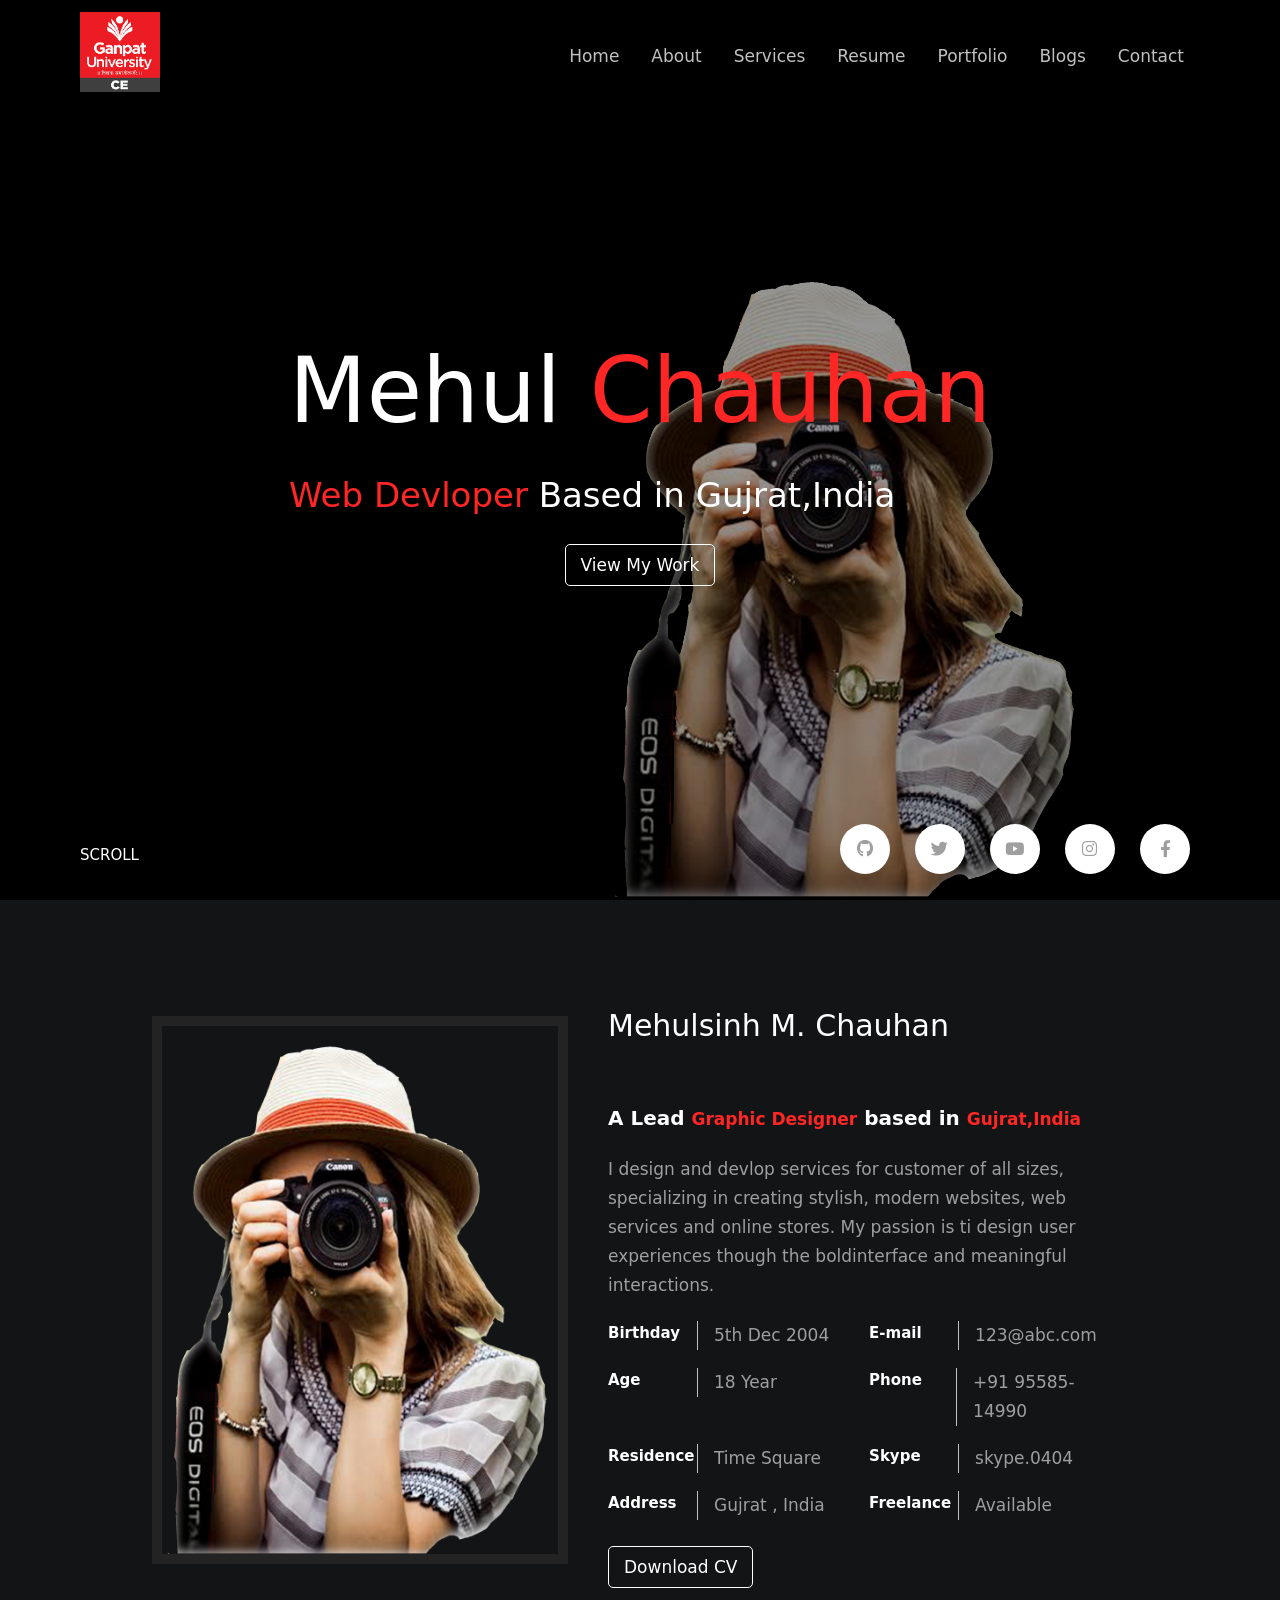
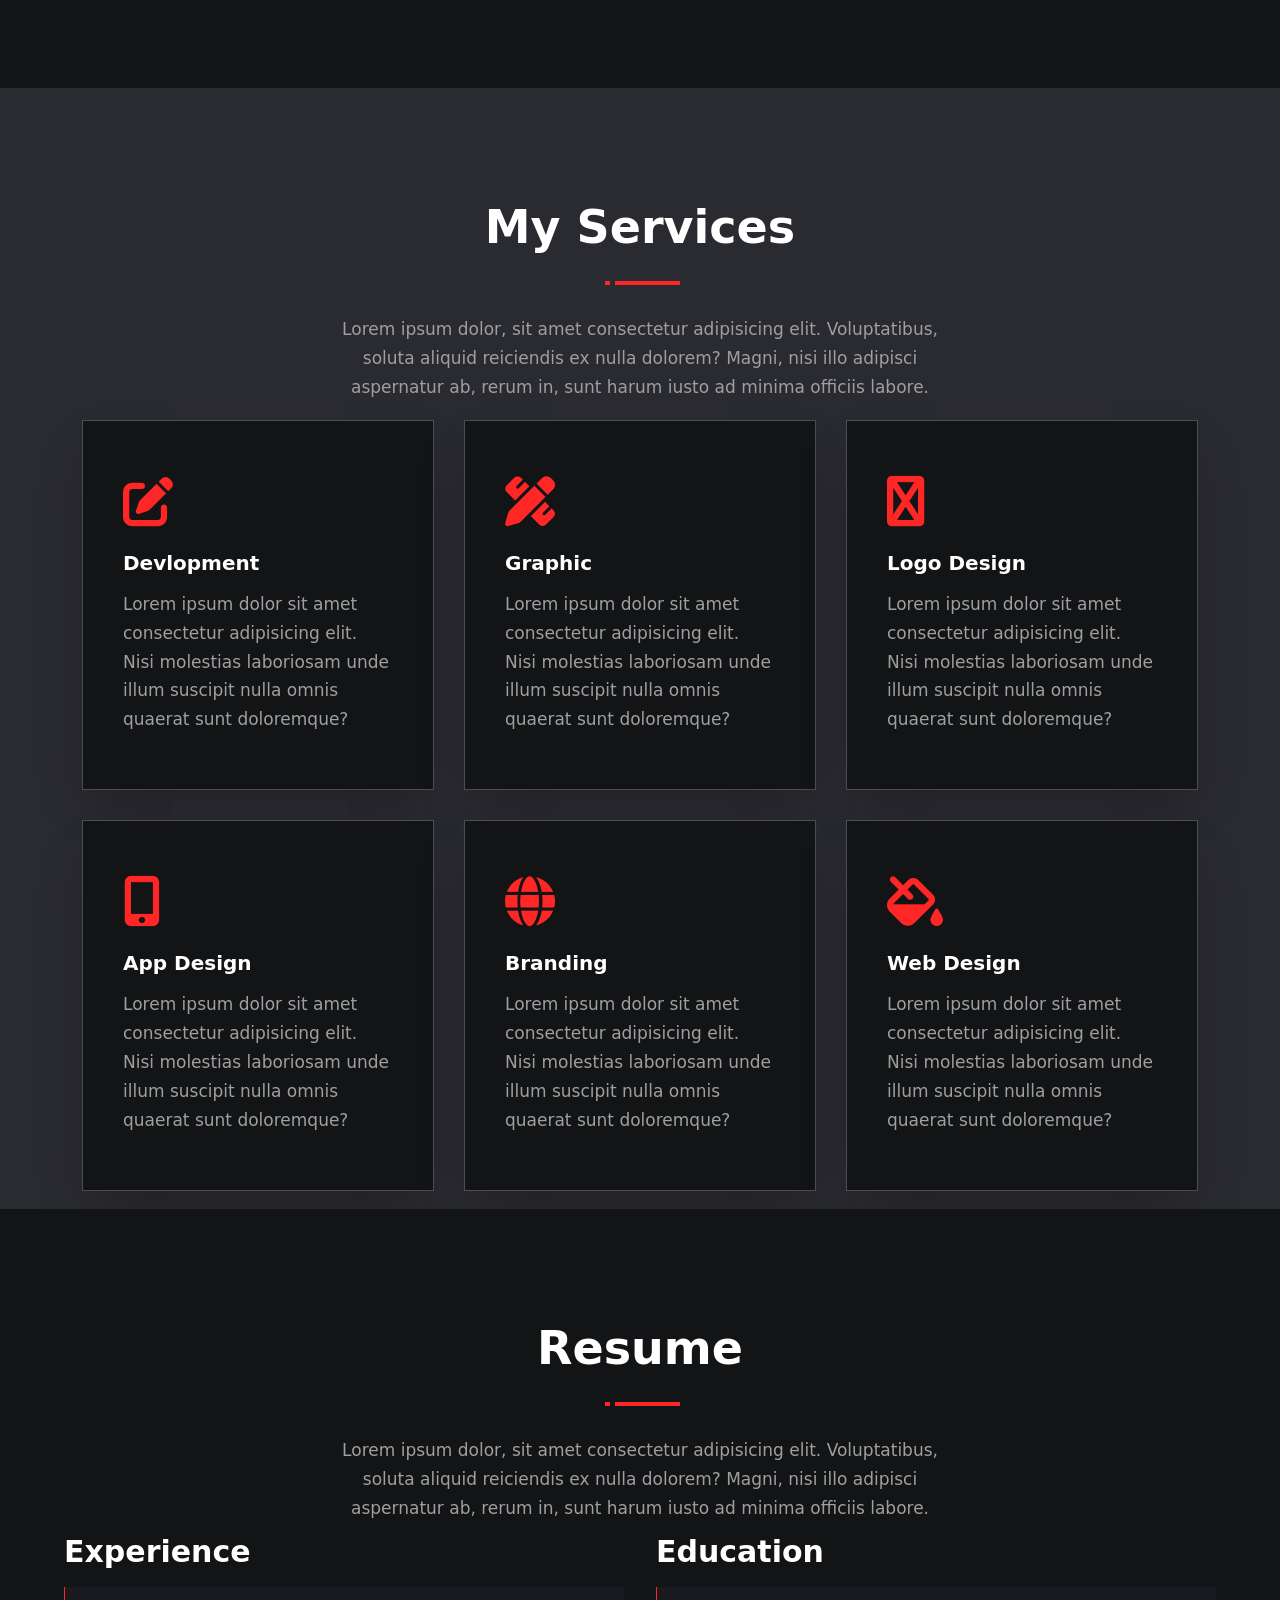
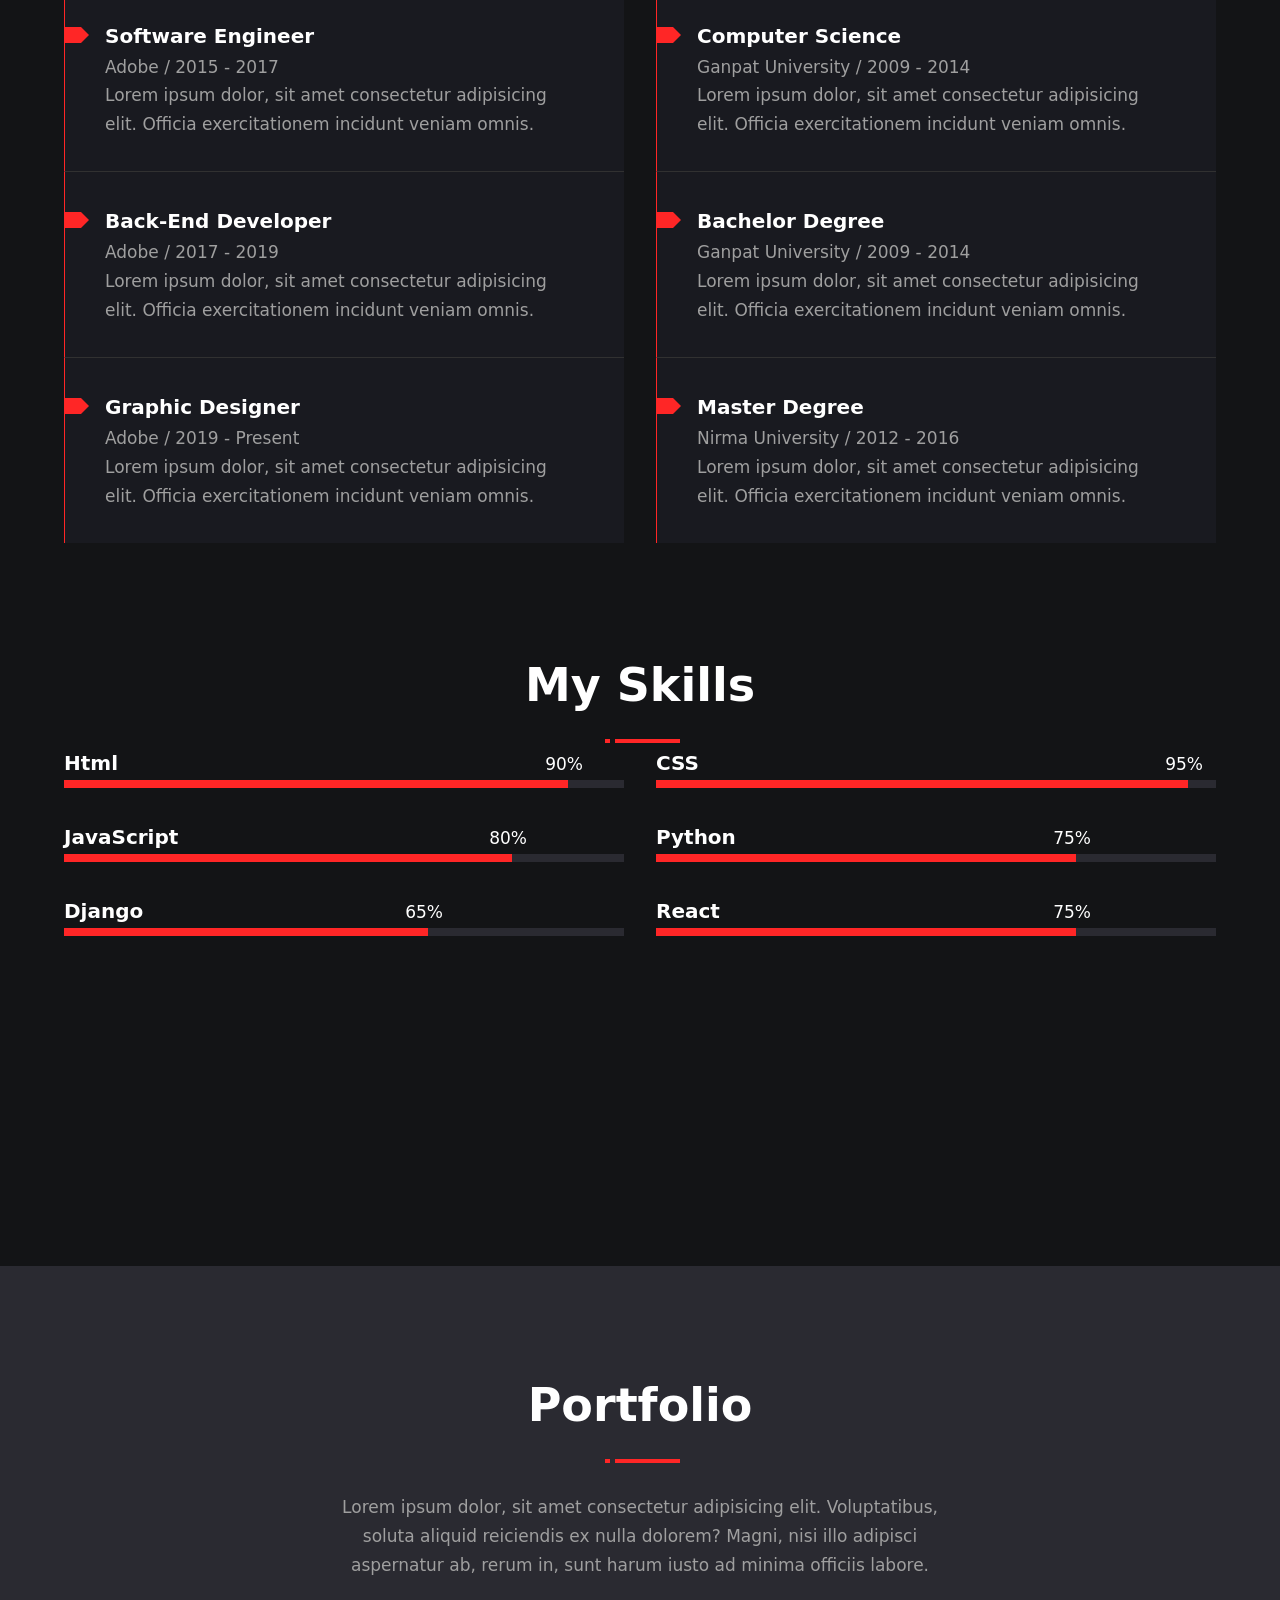
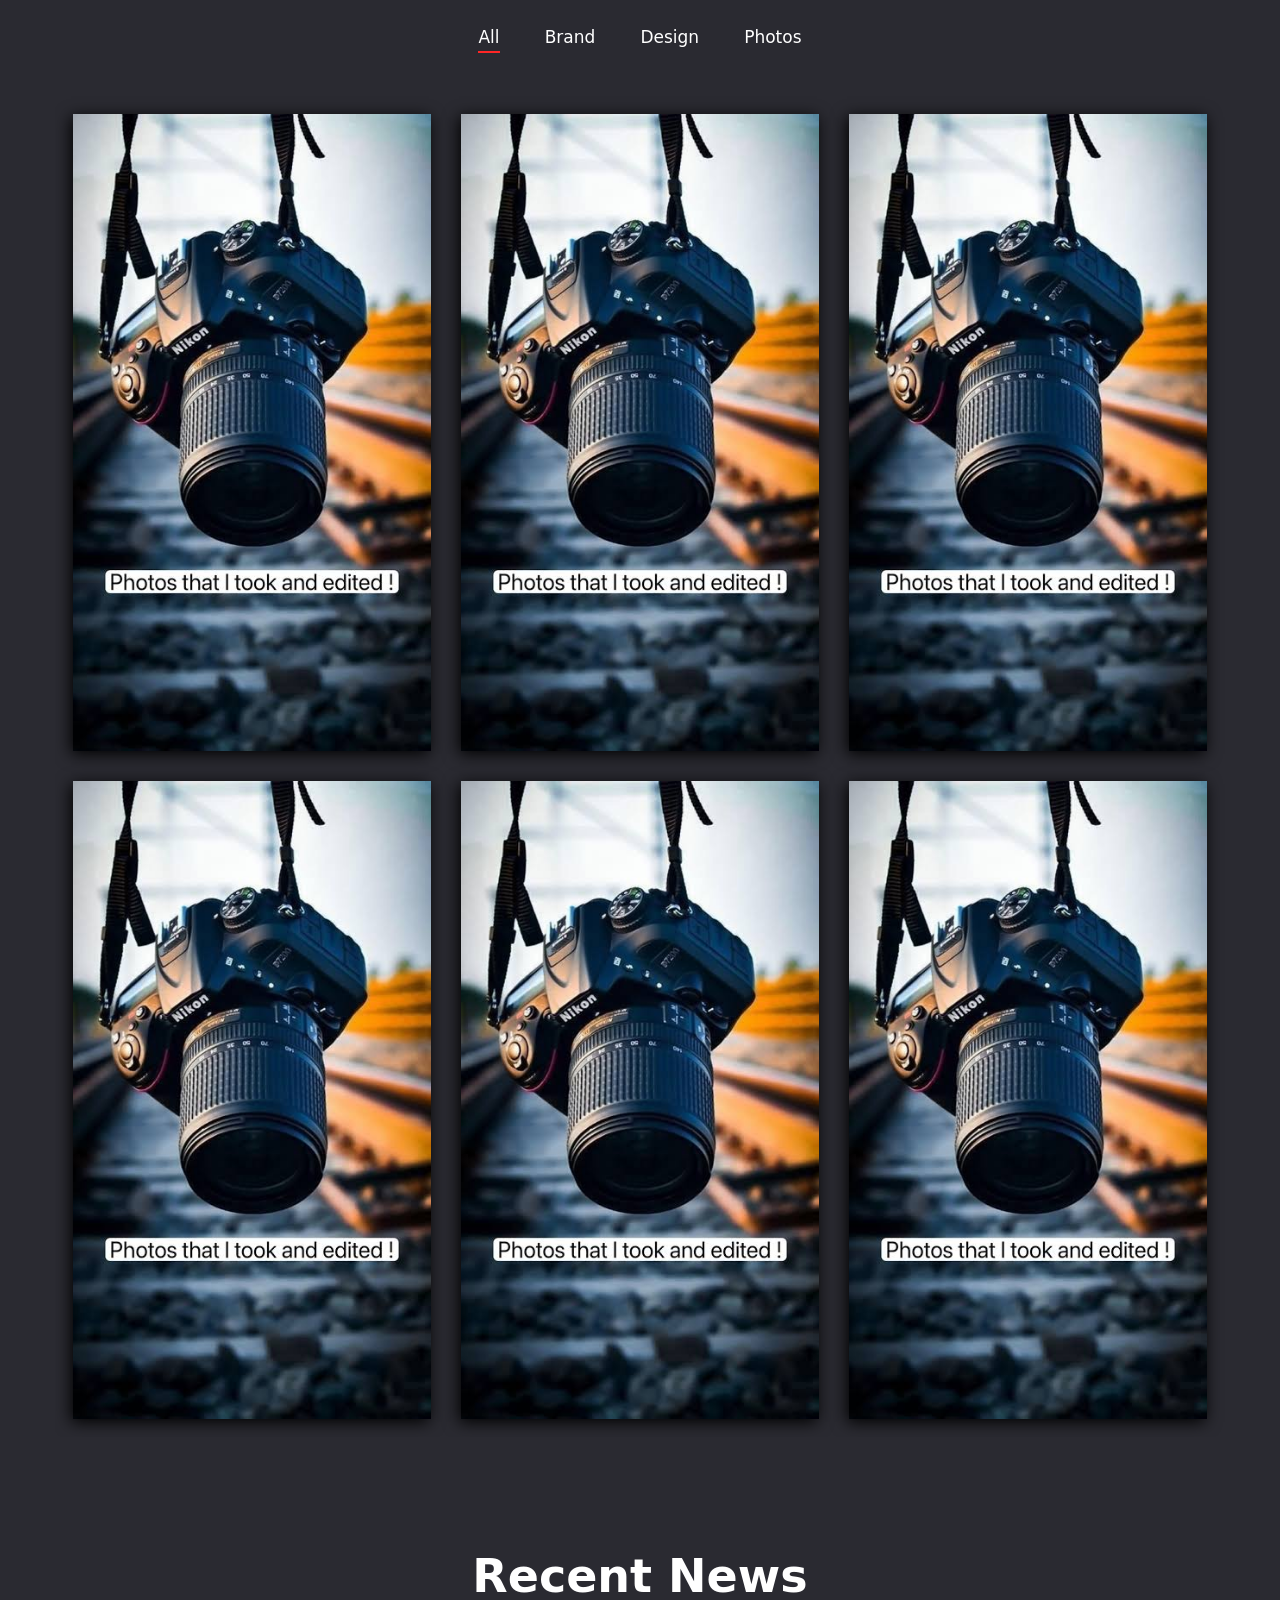
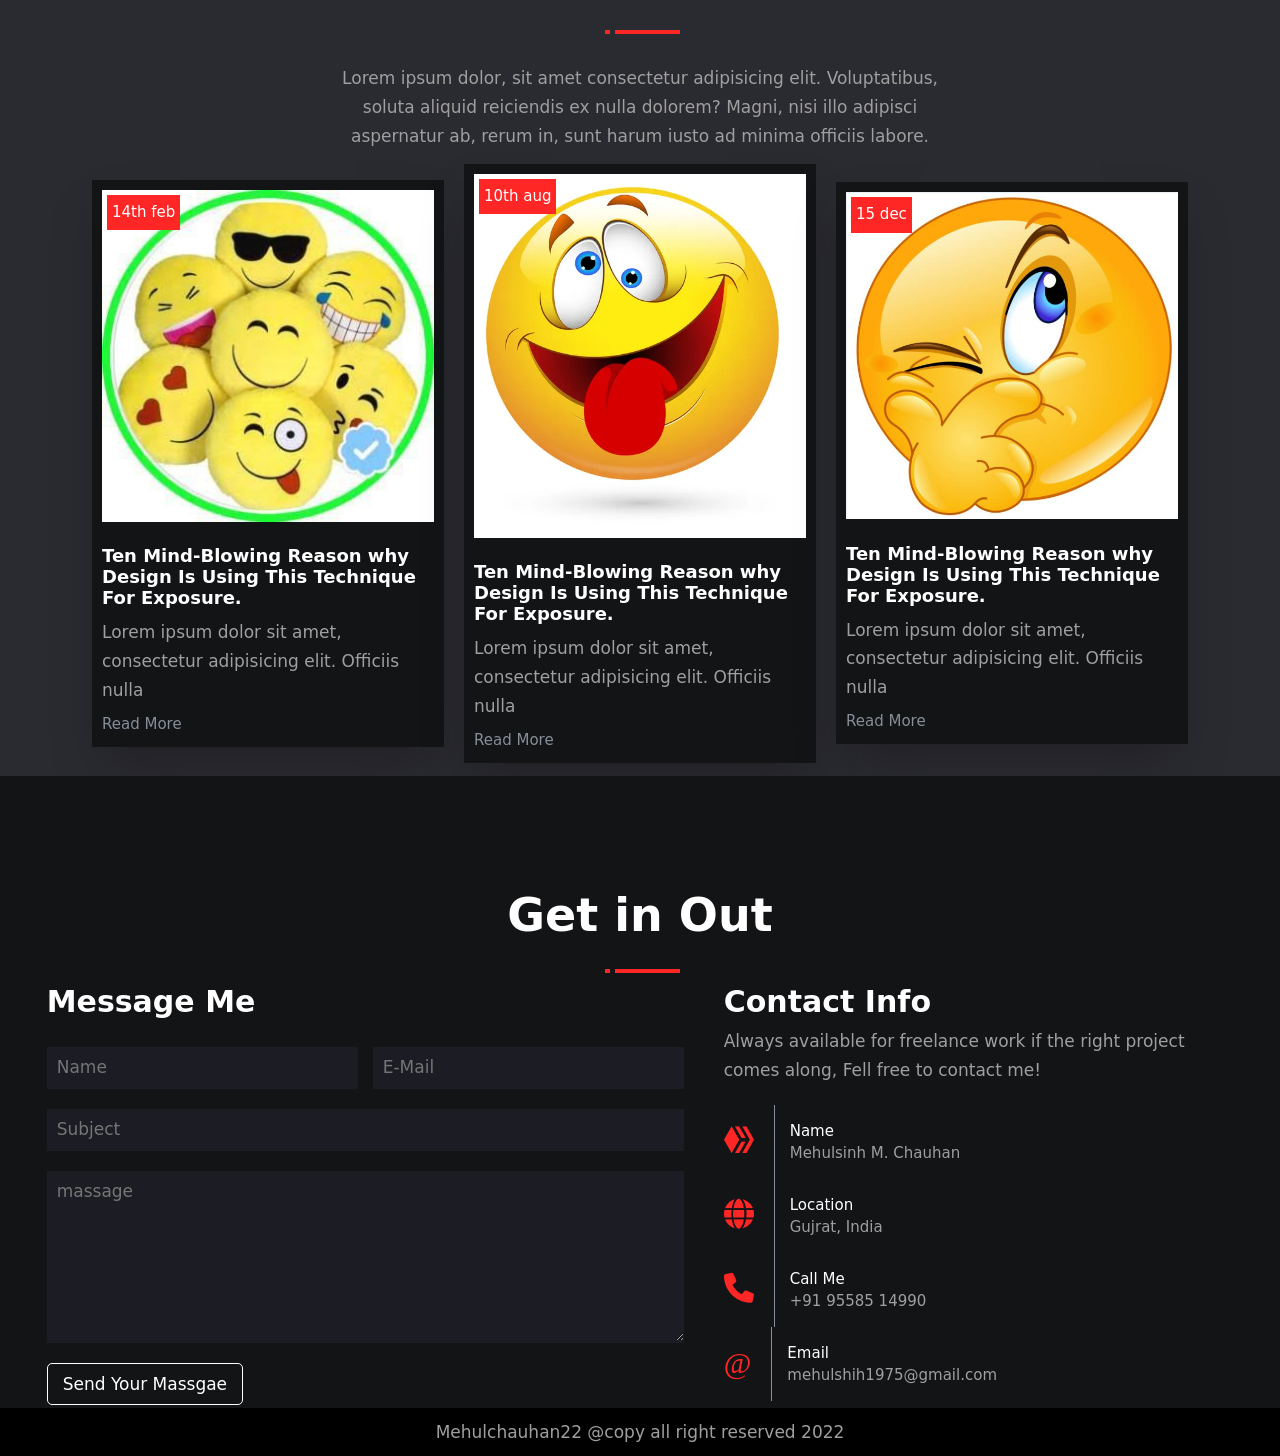
==== web.html @ 2dbc131f "Add files via upload" ====
<!DOCTYPE html>
<html lang="en">

<head>
    <meta charset="UTF-8">
    <meta http-equiv="X-UA-Compatible" content="IE=edge">
    <meta name="viewport" content="width=device-width, initial-scale=1.0">
    <link rel="stylesheet" href="web1.css">
    <link rel="stylesheet" href="css/all.min.css">
    <link rel="stylesheet" href="css/fontawesome.min.css">
</head>

<body>
    <!-- ------------ NAVBAR ---------- -->
    <header>
        <nav id="navbar">
            <div class="logo">
                <img src="images/logo.png" alt="">
            </div>
            <!-- hamberger-lines -->
            <input type="checkbox" class="checkbox">
            <div class="hamburger-lines">
                <span class="line line1"></span>
                <span class="line line2"></span>
                <span class="line line3"></span>
            </div>
            <ul class="nav-items">
                <li><a href="#home">Home</a></li>
                <li><a href="#about">About</a></li>
                <li><a href="#services">Services</a></li>
                <li><a href="#resume">Resume</a></li>
                <li><a href="#portfolio">Portfolio</a></li>
                <li><a href="#blogs">Blogs</a></li>
                <li><a href="#contact">Contact</a></li>
            </ul>
        </nav>
    </header>

    <!-- ------------ HOME SECTION ---------- -->
    <section id="home">
        <div class="text-holder">
            <h1>Mehul <span>Chauhan</span></h1>
            <h3><span>Web Devloper </span>Based in Gujrat,India</h3>
            <div class="button">
                <button class="btn">
                    <a href="#skills">View My Work</a>
                </button>
            </div>
        </div>
        <div class="hero-img">
            <img src="images/Pb.png" alt="">
        </div>  
        <div class="social-icons">
            <ul class="wrapper">
                <li class="icon github" onclick="window.location.href = 'https://github.com/Mehulchauhan22';">
                    <span class="tooltip">GitHub</span>
                    <span><i class="fab fa-github" ></i></span>
                </li>
            </ul>
            <ul class="wrapper">
                <li class="icon twitter" onclick="window.location.href = 'https://twitter.com';">
                    <span class="tooltip">Twitter</span>
                    <span><i class="fab fa-twitter"></i></span>
                </li>
            </ul>
            <ul class="wrapper">
                <li class="icon youtube" onclick="window.location.href = 'https://youtube.com'">
                    <span class="tooltip">Youtube</span>
                    <span><i class="fab fa-youtube"></i></span>
                </li>
            </ul>
            <ul class="wrapper">
                <li class="icon instagram" onclick="window.location.href = 'https://instagram.com';">
                    <span class="tooltip">Instagram</span>
                    <span><i class="fab fa-instagram"></i></span>
                </li>
            </ul>
            <ul class="wrapper">
                <li class="icon facebook" onclick="window.location.href = 'https://facebookcom';">
                    <span class="tooltip">Facebook</span>
                    <span><i class="fab fa-facebook-f"></i></span>
                </li>
            </ul>
        </div>
        <!-- <div class="social-icons">
            <li>
                <a href="#"><i class="fab fa-facebook-f"></i></a>
                <a href="#"><i class="fab fa-instagram"></i></a>
                <a href="#"><i class="fab fa-twitter"></i></a>
                <a href="#"><i class="fab fa-linkedin-in"></i></a>
                <a href="#"><i class="fab fa-youtube"></i></a>
            </li>
        </div> -->
        <div class="scroll-txt">
            <a href="#about">Scroll</a>
        </div>
    </section>

    <!-- ------------ ABOUT SECTION ---------- -->
    <section id="about">
        <div class="container">
            <div class="about-img">
                <img src="images/Pb.png" alt="">
            </div>
            <div class="text-wrapper">
                <h4>Mehulsinh M. Chauhan</h4>
                <h5>A Lead <span> Graphic Designer</span> based in <span>Gujrat,India</span></h5>
                <p>I design and devlop services for customer of all sizes, specializing in creating stylish, modern
                    websites, web services and online stores. My passion is ti design user experiences though the
                    boldinterface and meaningful interactions.
                </p>
                <div class="about-list">

                    <!-- ---List Item Start--- -->
                    <div class="list-item">
                        <label for="">Birthday</label>
                        <p>5th Dec 2004</p>
                    </div>
                    <!-- ---List Item End--- -->

                    <!-- ---List Item Start--- -->
                    <div class="list-item">
                        <label for="">E-mail</label>
                        <p>123@abc.com</p>
                    </div>
                    <!-- ---List Item End--- -->

                    <!-- ---List Item Start--- -->
                    <div class="list-item">
                        <label for="">Age</label>
                        <p>18 Year</p>
                    </div>
                    <!-- ---List Item End--- -->

                    <!-- ---List Item Start--- -->
                    <div class="list-item">
                        <label for="">Phone</label>
                        <p>+91 95585-14990</p>
                    </div>
                    <!-- ---List Item End--- -->

                    <!-- ---List Item Start--- -->
                    <div class="list-item">
                        <label for="">Residence</label>
                        <p>Time Square</p>
                    </div>
                    <!-- ---List Item End--- -->

                    <!-- ---List Item Start--- -->
                    <div class="list-item">
                        <label for="">Skype</label>
                        <p>skype.0404</p>
                    </div>
                    <!-- ---List Item End--- -->

                    <!-- ---List Item Start--- -->
                    <div class="list-item">
                        <label for="">Address</label>
                        <p>Gujrat , India </p>
                    </div>
                    <!-- ---List Item End--- -->

                    <!-- ---List Item Start--- -->
                    <div class="list-item">
                        <label for="">Freelance</label>
                        <p>Available</p>
                    </div>
                    <!-- ---List Item End--- -->

                </div>
                <button class="btn"><a href="#">Download CV</a></button>
            </div>
        </div>
    </section>

    <!-- ------------ SERVICES SECTION ---------- -->
    <section id="services">
        <div class="heading-wrapper">
            <div class="heading">
                <h2> My Services</h2>
            </div>
            <div class="animated-bar"></div>
            <div class="sub-heading">
                <p>
                    Lorem ipsum dolor, sit amet consectetur adipisicing elit. Voluptatibus, soluta aliquid reiciendis ex
                    nulla dolorem? Magni, nisi illo adipisci aspernatur ab, rerum in, sunt harum iusto ad minima
                    officiis labore.
                </p>
            </div>
        </div>

        <div class="container">

            <!-- --- Services Card Start--- -->
            <div class="service-card">
                <div class="card-content">
                    <i class="fas fa-pen-to-square"></i>
                    <h5>Devlopment</h5>
                    <p>Lorem ipsum dolor sit amet consectetur adipisicing elit. Nisi molestias laboriosam unde illum
                        suscipit nulla omnis quaerat sunt doloremque?</p>
                </div>
            </div>
            <!-- --- Services Card End--- -->

            <!-- --- Services Card Start--- -->
            <div class="service-card">
                <div class="card-content">
                    <i class="fas fa-pen-ruler"></i>
                    <h5>Graphic</h5>
                    <p>Lorem ipsum dolor sit amet consectetur adipisicing elit. Nisi molestias laboriosam unde illum
                        suscipit nulla omnis quaerat sunt doloremque?</p>
                </div>
            </div>
            <!-- --- Services Card End--- -->

            <!-- --- Services Card Start--- -->
            <div class="service-card">
                <div class="card-content">
                    <i class="fa fa-pied-piper"></i>
                    <h5>Logo Design</h5>
                    <p>Lorem ipsum dolor sit amet consectetur adipisicing elit. Nisi molestias laboriosam unde illum
                        suscipit nulla omnis quaerat sunt doloremque?</p>
                </div>
            </div>
            <!-- --- Services Card End--- -->

            <!-- --- Services Card Start--- -->
            <div class="service-card">
                <div class="card-content">
                    <i class="fas fa-mobile-screen-button"></i>
                    <h5>App Design</h5>
                    <p>Lorem ipsum dolor sit amet consectetur adipisicing elit. Nisi molestias laboriosam unde illum
                        suscipit nulla omnis quaerat sunt doloremque?</p>
                </div>
            </div>
            <!-- --- Services Card End--- -->

            <!-- --- Services Card Start--- -->
            <div class="service-card">
                <div class="card-content">
                    <i class="fas fa-globe"></i>
                    <h5>Branding</h5>
                    <p>Lorem ipsum dolor sit amet consectetur adipisicing elit. Nisi molestias laboriosam unde illum
                        suscipit nulla omnis quaerat sunt doloremque?</p>
                </div>
            </div>
            <!-- --- Services Card End--- -->

            <!-- --- Services Card Start--- -->
            <div class="service-card">
                <div class="card-content">
                    <i class="fas fa-fill-drip"></i>
                    <h5>Web Design</h5>
                    <p>Lorem ipsum dolor sit amet consectetur adipisicing elit. Nisi molestias laboriosam unde illum
                        suscipit nulla omnis quaerat sunt doloremque?</p>
                </div>
            </div>
            <!-- --- Services Card End--- -->

        </div>
    </section>

    <!-- ------------ RESUME SECTION ---------- -->
    <section id="resume">
        <div class="heading-wrapper">
            <div class="heading">
                <h2>Resume</h2>
            </div>
            <div class="animated-bar"></div>
            <div class="sub-heading">
                <p>
                    Lorem ipsum dolor, sit amet consectetur adipisicing elit. Voluptatibus, soluta aliquid reiciendis ex
                    nulla dolorem? Magni, nisi illo adipisci aspernatur ab, rerum in, sunt harum iusto ad minima
                    officiis labore.
                </p>
            </div>
        </div>

        <div class="container">

            <!-- ------------ EXPERINCE PART  ---------- -->
            <div class="experience">
                <div class="title">
                    <h4>Experience</h4>
                </div>

                <!-- ---Resume Item Start--- -->
                <div class="resume-item">
                    <div class="item-arrow"></div>
                    <h5>Software Engineer</h5>
                    <span>Adobe / 2015 - 2017</span>
                    <p>Lorem ipsum dolor, sit amet consectetur adipisicing elit. Officia exercitationem incidunt veniam
                        omnis.</p>
                </div>
                <!-- ---Resume Item End--- -->

                <!-- ---Resume Item Start--- -->
                <div class="resume-item">
                    <div class="item-arrow"></div>
                    <h5>Back-End Developer</h5>
                    <span>Adobe / 2017 - 2019</span>
                    <p>Lorem ipsum dolor, sit amet consectetur adipisicing elit. Officia exercitationem incidunt veniam
                        omnis.</p>
                </div>
                <!-- ---Resume Item End--- -->

                <!-- ---Resume Item Start--- -->
                <div class="resume-item">
                    <div class="item-arrow"></div>
                    <h5>Graphic Designer</h5>
                    <span>Adobe / 2019 - Present</span>
                    <p>Lorem ipsum dolor, sit amet consectetur adipisicing elit. Officia exercitationem incidunt veniam
                        omnis.</p>
                </div>
                <!-- ---Resume Item End--- -->
            </div>


            <!-- ------------ EDUCATION PART  ---------- -->
            <div class="education">
                <div class="title">
                    <h4>Education</h4>
                </div>

                <!-- ---Resume Item Start--- -->
                <div class="resume-item">
                    <div class="item-arrow"></div>
                    <h5>Computer Science</h5>
                    <span>Ganpat University / 2009 - 2014</span>
                    <p>Lorem ipsum dolor, sit amet consectetur adipisicing elit. Officia exercitationem incidunt veniam
                        omnis.</p>
                </div>
                <!-- ---Resume Item End--- -->

                <!-- ---Resume Item Start--- -->
                <div class="resume-item">
                    <div class="item-arrow"></div>
                    <h5>Bachelor Degree</h5>
                    <span>Ganpat University / 2009 - 2014</span>
                    <p>Lorem ipsum dolor, sit amet consectetur adipisicing elit. Officia exercitationem incidunt veniam
                        omnis.</p>
                </div>
                <!-- ---Resume Item End--- -->

                <!-- ---Resume Item Start--- -->
                <div class="resume-item">
                    <div class="item-arrow"></div>
                    <h5>Master Degree</h5>
                    <span>Nirma University / 2012 - 2016</span>
                    <p>Lorem ipsum dolor, sit amet consectetur adipisicing elit. Officia exercitationem incidunt veniam
                        omnis.</p>
                </div>
                <!-- ---Resume Item End--- -->
            </div>
        </div>

        <!-- --- SKILL SECTION--- -->
        <section id="skills">
            <div class="heading-wrapper">
                <div class="heading">
                    <h2>My Skills</h2>
                </div>
                <div class="animated-bar"></div>
            </div>

            <div class="container">

                <!-- ---PROGRESS ITEM START1--- -->
                <div class="progress-item">
                    <div class="text">
                        <h5>Html</h5>
                    </div>
                    <div class="progress-bar">
                        <div class="progress-line html"></div>
                    </div>
                </div>
                <!-- ---PROGRESS ITEM END1--- -->

                <!-- ---PROGRESS ITEM START2--- -->
                <div class="progress-item">
                    <div class="text">
                        <h5>CSS</h5>
                    </div>
                    <div class="progress-bar">
                        <div class="progress-line css"></div>
                    </div>
                </div>
                <!-- ---PROGRESS ITEM END2--- -->

                <!-- ---PROGRESS ITEM START3--- -->
                <div class="progress-item">
                    <div class="text">
                        <h5>JavaScript</h5>
                    </div>
                    <div class="progress-bar">
                        <div class="progress-line js"></div>
                    </div>
                </div>
                <!-- ---PROGRESS ITEM END3--- -->

                <!-- ---PROGRESS ITEM START4--- -->
                <div class="progress-item">
                    <div class="text">
                        <h5>Python</h5>
                    </div>
                    <div class="progress-bar">
                        <div class="progress-line python"></div>
                    </div>
                </div>
                <!-- ---PROGRESS ITEM END4--- -->

                <!-- ---PROGRESS ITEM START5--- -->
                <div class="progress-item">
                    <div class="text">
                        <h5>Django</h5>
                    </div>
                    <div class="progress-bar">
                        <div class="progress-line django"></div>
                    </div>
                </div>
                <!-- ---PROGRESS ITEM END5--- -->

                <!-- ---PROGRESS ITEM START6--- -->
                <div class="progress-item">
                    <div class="text">
                        <h5>React</h5>
                    </div>
                    <div class="progress-bar">
                        <div class="progress-line react"></div>
                    </div>
                </div>
                <!-- ---PROGRESS ITEM END6--- -->
            </div>
        </section>

    </section>
    <!-- ------------ PORTFOLIO SECTION ---------- -->
    <section id="portfolio">
        <div class="heading-wrapper">
            <div class="heading">
                <h2>Portfolio</h2>
            </div>
            <div class="animated-bar"></div>
            <div class="sub-heading">
                <p>
                    Lorem ipsum dolor, sit amet consectetur adipisicing elit. Voluptatibus, soluta aliquid reiciendis ex
                    nulla dolorem? Magni, nisi illo adipisci aspernatur ab, rerum in, sunt harum iusto ad minima
                    officiis labore.
                </p>
            </div>
        </div>

        <!-- ------------ GALLERY ---------- -->
        <div class="gallery-wrapper">
            <div class="gallery-nav">
                <div class="gallery-filter">
                    <span class="filter-item active" data-filter="all">All</span>
                    <span class="filter-item" data-filter="brand">Brand</span>
                    <span class="filter-item" data-filter="design">Design</span>
                    <span class="filter-item" data-filter="photos">Photos</span>
                </div>
            </div>
            <div class="container">

                <!-- --- GALLERY ITEM START --- -->
                <div class="gallery-item brand">
                    <div class="gallery-item-inner">
                        <img src="images/img.jpeg" alt="brand">
                        <div class="overlay">
                            <h5>Brand #1</h5>
                            <p>More Info</p>
                        </div>
                    </div>
                </div>
                <!-- --- GALLERY ITEM END --- -->

                <!-- --- GALLERY ITEM START --- -->
                <div class="gallery-item design">
                    <div class="gallery-item-inner">
                        <img src="images/img.jpeg" alt="design">
                        <div class="overlay">
                            <h5>Design #1</h5>
                            <p>More Info</p>
                        </div>
                    </div>
                </div>
                <!-- --- GALLERY ITEM END --- -->

                <!-- --- GALLERY ITEM START --- -->
                <div class="gallery-item photos">
                    <div class="gallery-item-inner">
                        <img src="images/img.jpeg" alt="photos">
                        <div class="overlay">
                            <h5>Photos #1</h5>
                            <p>More Info</p>
                        </div>
                    </div>
                </div>
                <!-- --- GALLERY ITEM END --- -->

                <!-- --- GALLERY ITEM START --- -->
                <div class="gallery-item brand">
                    <div class="gallery-item-inner">
                        <img src="images/img.jpeg" alt="brand">
                        <div class="overlay">
                            <h5>Brand #2</h5>
                            <p>More Info</p>
                        </div>
                    </div>
                </div>
                <!-- --- GALLERY ITEM END --- -->

                <!-- --- GALLERY ITEM START --- -->
                <div class="gallery-item design">
                    <div class="gallery-item-inner">
                        <img src="images/img.jpeg" alt="design">
                        <div class="overlay">
                            <h5>Design #2</h5>
                            <p>More Info</p>
                        </div>
                    </div>
                </div>
                <!-- --- GALLERY ITEM END --- -->

                <!-- --- GALLERY ITEM START --- -->
                <div class="gallery-item photos">
                    <div class="gallery-item-inner">
                        <img src="images/img.jpeg" alt="photos">
                        <div class="overlay">
                            <h5>Photos #2</h5>
                            <p>More Info</p>
                        </div>
                    </div>
                </div>
                <!-- --- GALLERY ITEM END --- -->
            </div>

        </div>
        </div>
    </section>

    
    <!-- ------------ BLOGS SECTION ---------- -->
    <section id="blogs">
        <div class="heading-wrapper">
            <div class="heading">
                <h2>Recent News</h2>
            </div>
            <div class="animated-bar"></div>
            <div class="sub-heading">
                <p>
                    Lorem ipsum dolor, sit amet consectetur adipisicing elit. Voluptatibus, soluta aliquid reiciendis ex
                    nulla dolorem? Magni, nisi illo adipisci aspernatur ab, rerum in, sunt harum iusto ad minima
                    officiis labore.
                </p>
            </div>
        </div>
        <div class="container">

            <!-- -------- BLOG START ---------- -->
            <div class="blog blog-1">
                <div class="img-box">
                    <img src="images/smiley.jpeg" alt="">
                </div>
                <h6>Ten Mind-Blowing Reason why Design Is Using This Technique For Exposure.</h6>
                <p>Lorem ipsum dolor sit amet, consectetur adipisicing elit. Officiis nulla</p>
                <button><a href="#">Read More</a></button>
            </div>
            <!-- -------- BLOG END ---------- -->

            <!-- -------- BLOG START ---------- -->
            <div class="blog blog-2">
                <div class="img-box">
                    <img src="images/smiley1.jpeg" alt="">
                </div>
                <h6>Ten Mind-Blowing Reason why Design Is Using This Technique For Exposure.</h6>
                <p>Lorem ipsum dolor sit amet, consectetur adipisicing elit. Officiis nulla</p>
                <button><a href="#">Read More</a></button>
            </div>
            <!-- -------- BLOG END ---------- -->

            <!-- -------- BLOG START ---------- -->
            <div class="blog blog-3">
                <div class="img-box">
                    <img src="images/smiley2.jpeg" alt="">
                </div>
                <h6>Ten Mind-Blowing Reason why Design Is Using This Technique For Exposure.</h6>
                <p>Lorem ipsum dolor sit amet, consectetur adipisicing elit. Officiis nulla</p>
                <button><a href="#">Read More</a></button>
            </div>
        </div>
        <!-- -------- BLOG END ---------- -->
    </section>


    <!-- ------------ CONTACT SECTION ---------- -->
    <section id="contact">
        <div class="heading-wrapper">
            <div class="heading">
                <h2>Get in Out</h2>
            </div>
            <div class="animated-bar"></div>
        </div>

        <div class="container">
            <form action="#">
                <div class="title">
                    <h4>Message Me</h4>
                </div>

                <div class="form-row">
                    <div class="input-data">
                        <input type="text" placeholder="Name" required>
                    </div>
                    <div class="input-data">
                        <input type="text" placeholder="E-Mail" required>
                    </div>
                </div>

                <div class="input-data">
                    <input type="text" placeholder="Subject" required>
                </div>

                <div class="input-data">
                    <textarea name="Massege" placeholder="massage" required></textarea>
                </div>
                <div class="form-row">

                    <input type="submit" value="Send Your Massgae" class="btn">

                </div>
            </form>



            <div class="contact-info">
                <div class="title">
                    <h4>Contact Info</h4>
                </div>
                <div class="subtitle">
                    <p>Always available for freelance work if the right project comes along, Fell free to contact me!
                    </p>
                </div>

                <ul class="contact-list">

                    <!-- --- LIST ITEM START --- -->
                    <li class="list-item">
                        <div class="icon">
                            <i class="fa-brands fa-hive"></i>
                        </div>
                        <div class="details">
                            <label for="#">Name</label>
                            <p>Mehulsinh M. Chauhan</p>
                        </div>
                    </li>
                    <!-- --- LIST ITEM START --- -->


                    <!-- --- LIST ITEM START --- -->
                    <li class="list-item">
                        <div class="icon">
                            <i class="fas fa-globe"></i>
                        </div>
                        <div class="details">
                            <label for="#">Location</label>
                            <p>Gujrat, India</p>
                        </div>
                    </li>
                    <!-- --- LIST ITEM START --- -->


                    <!-- --- LIST ITEM START --- -->
                    <li class="list-item">
                        <div class="icon">
                            <i class="fas fa-phone"></i>
                        </div>
                        <div class="details">
                            <label for="#">Call Me</label>
                            <p>+91 95585 14990</p>
                        </div>
                    </li>
                    <!-- --- LIST ITEM START --- -->


                    <!-- --- LIST ITEM START --- -->
                    <li class="list-item">
                        <div class="icon">
                            <i class="fa-brands fa-at"></i>
                        </div>
                        <div class="details">
                            <label for="#">Email</label>
                            <p>mehulshih1975@gmail.com</p>
                        </div>
                    </li>
                    <!-- --- LIST ITEM START --- -->


                </ul>
            </div>
        </div>
    </section>
    <!-- ------------ FOOTER ---------- -->
    <footer>
        <p>Mehulchauhan22 @copy all right reserved 2022 </p>
    </footer>

 <!-- ============Script =========== -->
    <script src="web1.js"> </script>
</body>

</html>
---- web1.css ----
* {
    margin: 0;
    padding: 0;
    box-sizing: border-box;
    /* color: white; */
    font-family: system-ui, -apple-system, BlinkMacSystemFont, 'Segoe UI', Roboto, Oxygen, Ubuntu, Cantarell, 'Open Sans', 'Helvetica Neue', sans-serif;
}

body {
    line-height: 1.7;
    background-color: #000;
    min-height: 200vh;
}

html {
    scroll-behavior: smooth;
}

::selection {
    color: white;
    background-color: crimson;
}

/* ========= scroll bar =========== */
::-webkit-scrollbar {
    width: 10px;
    background-color: #000;
}

::-webkit-scrollbar-thumb {
    background-color: #bfbfbf;
    border-radius: 10px;
}

/* ====== css variable ========= */
:root {
    --font-large-color: white;
    --font-small-color: #9f9f9f;
    --main-color: #FF2626;
    --bg-color-1: #131416;
    --bg-color-2: #2a2a31;
}

h1 {
    font-size: 90px;
    color: var(--font-large-color);
}

h2 {
    font-size: 46px;
    color: var(--font-large-color);

}

h3 {
    font-size: 34px;
    color: var(--font-large-color);
}

h4 {
    color: var(--font-large-color);
    font-size: 30px;
}

h5 {
    font-size: 20px;
    color: var(--font-large-color);
}

p,
span {
    font-size: 17px;
    color: var(--font-small-color);
}

/* ============= Reusable Classes ============== */
.container {
    padding: 3px;
    width: 100%;
    display: flex;
    flex-wrap: wrap;
    color: #fff;
    justify-content: center;
    align-items: center;
    overflow: auto;
    margin: auto;
}

.btn {
    background-color: transparent;
    font-size: 17px;
    color: #fff;
    outline: none;
    border: 1px solid white;
    border-radius: 5px;
    padding: 10px 15px;
    margin-top: 20px;
    cursor: pointer;
}

.btn a {
    text-decoration: none;
    color: #fff;
    transition: all 0.3s ease-in-out;
}

.btn:hover {
    background-color: var(--main-color);
    border-color: var(--main-color);
}

.heading-wrapper {
    display: flex;
    flex-direction: column;
    padding-top: 100px;
    align-items: center;
    justify-content: center;
}

.animated-bar::before {
    content: "";
    position: absolute;
    top: 0;
    left: 0;
    width: 5px;
    border-left: 5px solid rgb(255, 255, 255);
    border-right: 5px solid rgb(255, 255, 255);
    color: white;
    height: 100%;
    animation: animate 3s linear infinite;
}

@keyframes animate {
    from {
        left: 0%;
    }

    to {
        left: 100%;
    }
}

.animated-bar {
    width: 5rem;
    height: 4px;
    background-color: var(--main-color);
    margin-top: 15px;
    position: relative;
}

.sub-heading {
    max-width: 40rem;
    text-align: center;
    margin-top: 30px;
    padding: 0 1rem;
}

/* ================ NAVBAR =================== */
#navbar {
    height: 7rem;
    width: 100%;
    display: flex;
    justify-content: space-between;
    align-items: center;
    position: absolute;
    top: 0;
    left: 0px;
    transition: all 0.3s ease-in-out;
    z-index: 999;
}

#navbar.fixed {
    position: fixed;
    height: 5rem;
    background-color: #131416;
    transition: all 0.3s ease-in-out;
}

#navbar .logo {
    width: 5rem;
    margin-left: 5rem;
    z-index: 5;
}

#navbar .logo img {
    width: 100%;
}

#navbar .nav-items {
    display: flex;
    list-style: none;
    margin-right: 5rem;
}

#navbar .nav-items li {
    margin: 0px 1rem;
}

#navbar .nav-items li a {
    text-decoration: none;
    color: #c1c1c1;
    font-size: 17px;
    cursor: pointer;
}

#navbar .nav-items li a:hover {
    color: #fff;
    font-weight: bold;
    /* border: 1px solid #fff; */
}

/* ============== HOME SECTION =============== */
#home {
    min-height: 100vh;
    display: flex;
    justify-content: center;
    align-items: center;
    background-color: #000;
}

#home .text-holder {
    z-index: 2;
}

#home .text-holder h1 {
    font-weight: 300;
}

#home .text-holder h1 span {
    font-size: 90px;
    color: #FF2626;
}

#home .text-holder h3 {
    font-weight: 300;
}

#home .text-holder h3 span {
    font-size: 34px;
    color: #FF2626;
}

#home .text-holder .button {
    display: block;
    text-align: center;

}

#home .hero-img {
    width: 30rem;
    height: auto;
    position: absolute;
    z-index: 1;
    right: 12rem;
    bottom: -5px;
    pointer-events: none;
    opacity: 0.6;
}

#home .hero-img img {
    width: 100%;
}

#home .social-icons {
    color: #000;
    position: absolute;
    bottom: 1rem;
    z-index: 2;
    right: 5rem;
}
 /* ICONS ONLY */
 #home .social-icons .wrapper {
    display: inline-flex;
    color: #000;
}

#home .social-icons .wrapper .icon {
    position: relative;
    color: #6e6e6e;
    background-color: #fff;
    border-radius: 50%;
    padding: 15px;
    margin: 10px;
    width: 50px;
    height: 50px;
    font-size: 25px;
    display: flex;
    justify-content: center;
    align-items: center;
    flex-direction: column;
    box-shadow: 0 10px 10px rgba(0, 0, 0, 0.1);
    cursor: pointer;
    transition: all 0.2s cubic-bezier(0.68, -0.55, 0.265, 1.55);
}

#home .social-icons .wrapper .icon .tooltip {
    position: absolute;
    top: -60px;
    color: #000;
    font-size: 14px;
    background-color: #fff;
    padding: 5px 8px;
    border-radius: 5px;
    box-shadow: 0 10px 10px rgba(0, 0, 0, 0.1);
    opacity: 0;
    pointer-events: none;
    transition: all 0.3s cubic-bezier(0.68, -0.55, 0.265, 1.55);
}

#home .social-icons .wrapper .icon .tooltip::before {
    position: absolute;
    content: " ";
    height: 8px;
    width: 8px;
    background-color: #fff;
    bottom: -3px;
    left: 50%;
    transform: translate(-50%) rotate(45deg);
    transition: all 0.3s cubic-bezier(0.68, -0.55, 0.265, 1.55);
}

#home .social-icons .wrapper .icon:hover .tooltip {
    top: -45px;
    color: #fff;
    opacity: 1;
    visibility: visible;
    pointer-events: auto;
}

#home .social-icons .wrapper .icon:hover span,
#home .social-icons .wrapper .icon:hover .tooltip {
    text-shadow: 0px -1px 0px rgba(0, 0, 0, 0.1);
}

#home .social-icons .wrapper .facebook:hover,
#home .social-icons .wrapper .facebook:hover .tooltip,
#home .social-icons .wrapper .facebook:hover .tooltip::before {
    background-color: #1877f2;
    color: #fff;
}

#home .social-icons .wrapper .twitter:hover,
#home .social-icons .wrapper .twitter:hover .tooltip,
#home .social-icons .wrapper .twitter:hover .tooltip::before {
    background-color: #1da1f2;
    color: #fff;
}

#home .social-icons .wrapper .instagram:hover,
#home .social-icons .wrapper .instagram:hover .tooltip,
#home .social-icons .wrapper .instagram:hover .tooltip::before {
    background-color: #e4405f;
    color: #fff;
}

#home .social-icons .wrapper .github:hover,
#home .social-icons .wrapper .github:hover .tooltip,
#home .social-icons .wrapper .github:hover .tooltip::before {
    background-color: #333;
    color: #fff;
}

#home .social-icons .wrapper .youtube:hover,
#home .social-icons .wrapper .youtube:hover .tooltip,
#home .social-icons .wrapper .youtube:hover .tooltip::before {
    background-color: #cd201f;
    color: #fff;
}



/* #home .social-icons a {
    text-decoration: none;
    width: 35px;
    height: 35px;
    text-align: center;
    background-color: #fff;
    border-radius: 50%;
    line-height: 35;
    margin-right: 8px;
    display: inline-flex;
    align-items: center;
    justify-content: center;
    transition: 0.4s ease-in-out;
    cursor: pointer;
}
#home .social-icons li{
    list-style: none;
    
}

#home .social-icons a i {
    color: #000;
}

#home .social-icons a:hover {
    transform: translateY(-10%);
}

#home .social-icons a:hover .fab {
    color: #fff;
}

#home .social-icons li:nth-child(1) a:hover {
    background-color: #FF2626;
} */

#home .scroll-txt {
    position: absolute;
    left: 5rem;
    bottom: 2rem;
    text-transform: uppercase;
}

#home .scroll-txt a {
    text-decoration: none;
    display: inline-block;
    color: #fff;

    font-size: 15px;
    cursor: pointer;
    transition: letter-spacing 0.5 ease-in-out;
    text-align: left;
}

#home .scroll-txt a:hover {
    letter-spacing: 1px;
    color: var(--main-color);
}

/* ============== ABOUT SECTION =============== */
#about {
    background-color: var(--bg-color-1);
    width: 100%;
}

#about .container {
    padding: 100px 0;
}

#about .about-img {
    width: 26rem;
}

#about .about-img img {
    width: 100%;
    border: 10px solid #232323;
    box-shadow: 0 25px -12px rgb(0 0 0/25%);
}

#about .text-wrapper {
    width: 35rem;
    padding-left: 40px;
}

#about .text-wrapper h4 {
    font-weight: 500;
}

#about .text-wrapper h5 {
    margin-top: 50px;
}

#about .text-wrapper h5 span {
    color: var(--main-color);
}

#about .text-wrapper p {
    margin: 20px 0;
}

#about .about-list {
    margin: 10px 0;
}

#about .about-list .list-item {
    display: inline-flex;
    width: 16rem;
    margin-bottom: 1rem;
}

#about .about-list .list-item label {
    font-size: 15px;
    font-weight: 700;
    width: 90px;
    border-right: 1px solid #c1c1c1;
}

#about .about-list .list-item p {
    margin: 0;
    padding-left: 1rem;
}

#about .btn {
    margin: 0;
}

/* ============== SERVICES SECTION =============== */
#services {
    background-color: var(--bg-color-2);
}

#services .animated-bar::before {
    border-color: var(--bg-color-2);
}

#services .container .service-card .card-content {
    width: 22rem;
    padding: 55px 40px;
    margin: 15px;
    border: 1px solid #4c4d50;
    background-color: #131416;
    box-shadow: 0 25px 50px -12px rgb(0 0 0/25%);
    transition: all 0.3s ease-in;
}

#services .container .service-card .card-content:hover {
    transform: translateY(-5%);
    background-color: #1a1a1a;
    border: 1px solid #a2a5ad;
}

#services .container .service-card .card-content i {
    font-size: 50px;
    color: var(--main-color);
    margin-bottom: 20px;
}

#services .container .service-card .card-content h5 {
    margin-bottom: 10px;
}


/* ============== RESUME SECTION =============== */
#resume {
    min-height: 100vh;
    background-color: var(--bg-color-1);
}

#resume .container {
    gap: 2rem;
}

#resume .animated-bar::before {
    border-color: var(--bg-color-1);
}

#resume .title {
    margin-bottom: 10px;
}

.resume-item {
    width: 35rem;
    padding: 32px 40px;
    background-color: #191a20;
    border-left: 1px solid var(--main-color);
    position: relative;
    border-bottom: 1px solid #313131;
}

.resume-item .item-arrow {
    position: absolute;
    height: 16px;
    width: 16px;
    left: 0;
    top: 2.5rem;
    background-color: var(--main-color);
}

.resume-item:last-child {
    border-bottom: none;
}

.resume-item .item-arrow::after {
    content: " ";
    position: absolute;
    border: 8px solid transparent;
    left: 16px;
    border-left-color: var(--main-color);
}

#skills {
    min-height: 80vh;
    padding-bottom: 100px;
}

.progress-item .progress-bar {
    width: 35rem;
    height: 8px;
    background-color: var(--bg-color-2);
}

.progress-item .progress-bar .progress-line {
    height: 100%;
    background-color: var(--main-color);
    position: relative;
}

.progress-item .progress-bar .progress-line::after {
    content: "90%";
    position: absolute;
    color: white;
    font-size: 17px;
    top: -30px;
    right: -15px;

}


#skills .container .progress-item .progress-bar .progress-line.html {
    width: 90%;
}

#skills .container .progress-item .progress-bar .progress-line.html::after {
    content: "90%";
}

#skills .container .progress-item .progress-bar .progress-line.css {
    width: 95%;
}

#skills .container .progress-item .progress-bar .progress-line.css::after {
    content: "95%";
}

#skills .container .progress-item .progress-bar .progress-line.js {
    width: 80%;
}

#skills .container .progress-item .progress-bar .progress-line.js::after {
    content: "80%";
}

#skills .container .progress-item .progress-bar .progress-line.python {
    width: 75%;
}

#skills .container .progress-item .progress-bar .progress-line.python::after {
    content: "75%";
}

#skills .container .progress-item .progress-bar .progress-line.django {
    width: 65%;
}

#skills .container .progress-item .progress-bar .progress-line.django::after {
    content: "65%";
}

#skills .container .progress-item .progress-bar .progress-line.react {
    width: 75%;
}

#skills .container .progress-item .progress-bar .progress-line.react::after {
    content: "75%";
}

/* ============== PORTFOLIO SECTION =============== */
#portfolio {
    min-height: 100vh;
    background-color: var(--bg-color-2);
}

#portfolio .animated-bar::before {
    border-color: var(--bg-color-2);
}

.gallery-wrapper {
    max-width: 1170px;
    margin: auto;
}

.gallery-wrapper .gallery-nav {
    display: flex;
    flex-wrap: wrap;
}

.gallery-wrapper .gallery-nav .gallery-filter {
    padding: 0px 15px;
    margin: 40px 0;
    text-align: center;
    width: 100%;
}

.gallery-wrapper .gallery-nav .gallery-filter .filter-item {
    color: #fff;
    font-size: 17px;
    display: inline-block;
    cursor: pointer;
    margin: 8px 20px 8px 20px;
    line-height: 1.2;
    position: relative;
}

.gallery-wrapper .gallery-nav .gallery-filter .filter-item::after {
    content: " ";
    position: absolute;
    width: 0;
    bottom: -5px;
    left: 50%;
    height: 2px;
    display: block;
    background-color: var(--main-color);
    transition: all 0.3s ease;
    transform-origin: center;
}

.gallery-wrapper .gallery-nav .gallery-filter .filter-item.active::after {
    width: 100%;
    left: 0;
}

.contect-wrapper {
    display: flex;
    flex-wrap: wrap;
    min-height: 50vh;
}

.gallery-item {
    width: calc(100% / 3);
    padding: 15px;
}

.gallery-item.show {
    animation: fade-in 0.5s ease;
}

@keyframes fade-in {
    0% {
        opacity: 0;
    }

    100% {
        opacity: 1;
    }
}

.gallery-item.hide {
    display: none;
}

.gallery-item .gallery-item-inner {
    cursor: pointer;
    position: relative;
}

.gallery-item .gallery-item-inner:hover .overlay {
    opacity: 1;
}

.gallery-item .gallery-item-inner img {
    width: 100%;
    box-shadow: -2px 3px 15px black;
    vertical-align: middle;
}

.gallery-item .gallery-item-inner .overlay {
    position: absolute;
    opacity: 0;
    width: 100%;
    height: 100%;
    top: 0;
    left: 0;
    display: flex;
    flex-direction: column;
    justify-content: center;
    align-items: center;
    background-color: rgba(0, 0, 0, 0.9);
    transition: opacity 0.1s ease-in;
}

.gallery-item .gallery-item-inner .overlay p {
    color: var(--main-color);
    font-size: 20px;
    font-weight: 600;
    padding-top: 50px;
}

/* ============== BLOG SECTION =============== */
#blogs {
    min-height: 100vh;
    background: var(--bg-color-2);
}

#blogs .animated-bar::before {
    border-color: var(--bg-color-2);
}

.blog {
    width: 22rem;
    box-shadow: 0 25px 50px -12px rgb(0 0 0/25%);
    margin: 10px;
    padding: 10px;
    background-color: #131416;
    position: relative;
}

.blog .img-box {
    width: 100%;
    overflow: hidden;
    cursor: pointer;
}

.blog .img-box img {
    width: 100%;
    transition: all 0.3s ease-in;
}

.blog .img-box img:hover {
    transform: scale(1.2);
}

.blog h6 {
    margin-top: 15px;
    font-size: 18px;
    line-height: normal;
    cursor: pointer;
}

.blog p {
    margin-top: 10px;
}

.blog button {
    margin-top: 10px;
    background-color: transparent;
    border: none;
    cursor: pointer;
}

.blog button a {
    text-decoration: none;
    font-size: 15px;
    color: #878e99;

}

.blog button:hover a {
    color: #ffff;
}

.blog::before {
    position: absolute;
    top: 15px;
    left: 15px;
    font-size: 15px;
    color: #fff;
    background-color: var(--main-color);
    padding: 5px;
    z-index: 2;
}

.blog-1::before {
    content: "14th feb";

}

.blog-2::before {
    content: "10th aug";

}

.blog-3::before {
    content: "15 dec";

}

/* ============== CONTACT SECTION =============== */
#contact {
    background-color: var(--bg-color-1);
}

#contact .animated-bar::before {
    border-color: var(--bg-color-1);
}

#contact .container {
    gap: 2.5rem;
    align-items: flex-start;
}

form .form-row {
    display: flex;
    justify-self: space-between;
    gap: 15px;
}

form .form-row .input-data {
    width: 50%;
    display: block;
}

.input-data input,
textarea {
    background-color: #1c1d24;
    width: 100%;
    display: block;
    padding: 10px;
    border: none;
    outline: none;
    border-bottom: 2px solid transparent;
    font-size: 17px;
    margin-top: 20px;
    transition: border-bottom-color 0.2s ease;
}

.input-data textarea {
    padding: 10px 10px 120px;
}

.input-data input:focus,
textarea:focus {
    border-bottom-color: var(--main-color);
}

#contact form {
    width: 50%;
}

#contact .contact-info {
    width: 40%;
}

#contact .contact-list {
    list-style: none;
    padding-top: 20px;
}

.contact-list .list-item {
    display: flex;
    align-items: center;
}

.contact-list .list-item .icon i {
    font-size: 30px;
    padding-right: 20px;
    color: var(--main-color);
}

.contact-list .list-item .details {
    padding: 15px;
    display: flex;
    height: 100%;
    justify-content: center;
    flex-direction: column;
    border-left: 1px solid #878e99;
    line-height: 22px;
}

.contact-list .list-item .details label {
    font-size: 15px;
    font-weight: 500;
}

.contact-list .list-item .details p {
    font-size: 15px;
}

/* -------- FOOTER ----------- */
footer {
    background-color: #000;
    display: flex;
    height: 3rem;
    align-items: center;
    justify-content: center;
}

/* ============ RESPONCIVE ============= */
#navbar .checkbox {
    position: absolute;
    width: 32px;
    height: 26px;
    right: 2.5rem;
    opacity: 0;
    display: none;
}

.hamburger-lines {
    position: absolute;
    width: 32px;
    height: 26px;
    right: 2.5rem;
    pointer-events: none;
    flex-direction: column;
    justify-content: space-between;
    z-index: 2;
    display: none;
}

.hamburger-lines .line {
    display: block;
    height: 4px;
    width: 100%;
    border: 10px;
    background-color: #f8f8f8;
}

.hamburger-lines .line1 {
    transform-origin: 0% 0%;
    transition: transform 0.4s ease-in-out;
}

.hamburger-lines .line2 {
    transition: transform 0.2s ease-in-out;
}

.hamburger-lines .line1 {
    transform-origin: 0% 100%;
    transition: transform 0.4s ease-in-out;
}

input[type="checkbox"]:checked~.hamburger-lines .line1 {
    transform: rotate(45deg);
}

input[type="checkbox"]:checked~.hamburger-lines .line2 {
    transform: scale(0);
}

input[type="checkbox"]:checked~.hamburger-lines .line3 {
    transform: rotate(-45deg);
}

/* ====== MEDIA QUEIRES MAX WIDTYH=950PX======= */
@media (max-width: 950px) {
    #navbar .nav-items {
        position: fixed;
        flex-direction: column;
        gap: 20px;
        top: 0;
        left: -100%;
        background-color: #131416;
        width: 300px;
        height: 100%;
        padding-top: 8rem;
        padding-left: 2rem;
        transition: all 0.5s ease-in-out;
    }

    input[type="checkbox"]:checked~.nav-items {
        left: 0% !important;
    }

    #navbar .checkbox {
        display: block;

    }

    .hamburger-lines {
        display: flex;

    }

    #navbar .logo {
        margin-left: 1.5rem;
    }

    #about .container .about-img {
        width: 20rem;
    }
}

/* ====== MEDIA QUEIRES MAX WIDTYH=850PX======= */
@media (max-width: 850px) {
    #navbar .checkbox {
        right: 2.5rem;
    }

    #home .text-holder {
        text-align: center;
    }

    #home .text-holder h1,
    #home .text-holder h1 span {
        font-size: 45px;
    }

    #home .text-holder h3,
    #home .text-holder h3 span {
        font-size: 20px;
    }

    #home .scroll-txt {
        display: none;
    }

    #home .social-icons {
        width: 100%;
        text-align: center;
        right: 0;
    }

    #about .container.text-wrapper {
        padding-left: 120px;
    }

    .service-card .card-content {
        width: 100%;
        margin: 15px 0;
    }

    #blog .blog {
        width: 100%;
    }

    .container {
        padding: 0px 80px;
    }

    #portfolio .gallery-item {
        width: 50%;
    }

    #contact .contact-info,
    #contact form {
        width: 40rem;
    }
}

/* ====== MEDIA QUEIRES MAX WIDTYH=700PX======= */
@media (max-width:700px) {
    #portfolio .gallery-item {
        padding: 15px 1.5rem;
    }
}

/* ====== MEDIA QUEIRES MAX WIDTYH=600PX======= */
@media (max-width:600px) {
    .container {
        padding: 0px 20px;
    }

    #home .hero-img {
        display: none;
    }

    #about .container {
        justify-content: flex-start;
        padding: 100px 20px;
    }

    #about .container .text-wrapper {
        padding: 0px;
    }

    #resume .container .resume-item {
        width: 100%;
    }

    #skills .container {
        padding: 0rem 1.5rem;
    }

    #skills .container .progress-item {
        width: 100%;
    }

    #skills .container .progress-item .progress-bar {
        width: 100%;
    }

    #reviews {
        padding: 0px 20px;
        height: auto;
    }

    .owl-carousel .item {
        flex-direction: column;
        text-align: center;
    }

    .owl-carousel .item .img-box {
        width: 8rem;
        margin-bottom: 20px;
    }

    .owl-carousel .item .text-holder {
        padding: 0 !important;
    }
}

/* ====== MEDIA QUEIRES MAX WIDTYH=467PX======= */

@media (max-width:467px) {
    #portfolio .gallery-item {
        width: 100%;
    }

    #portfolio .gallery-filter .filter-item {
        margin-bottom: 10px;
    }
}
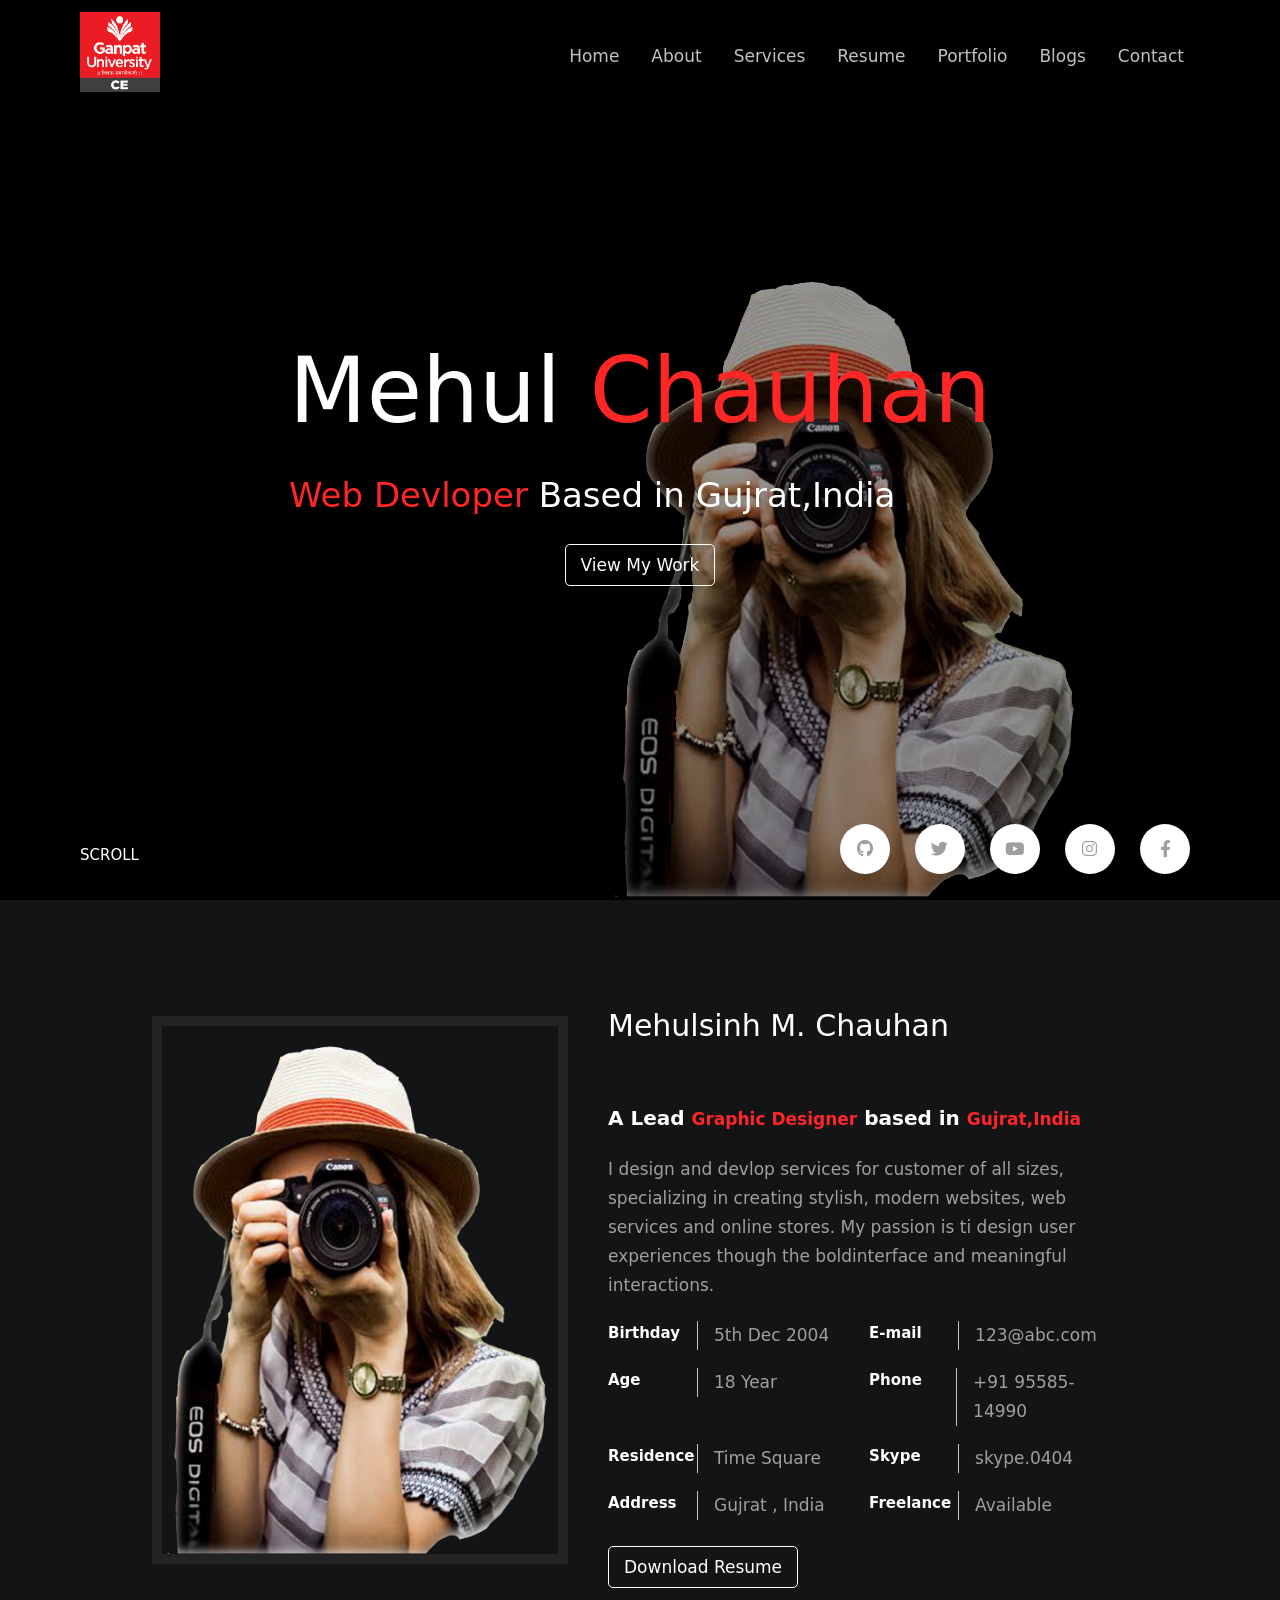
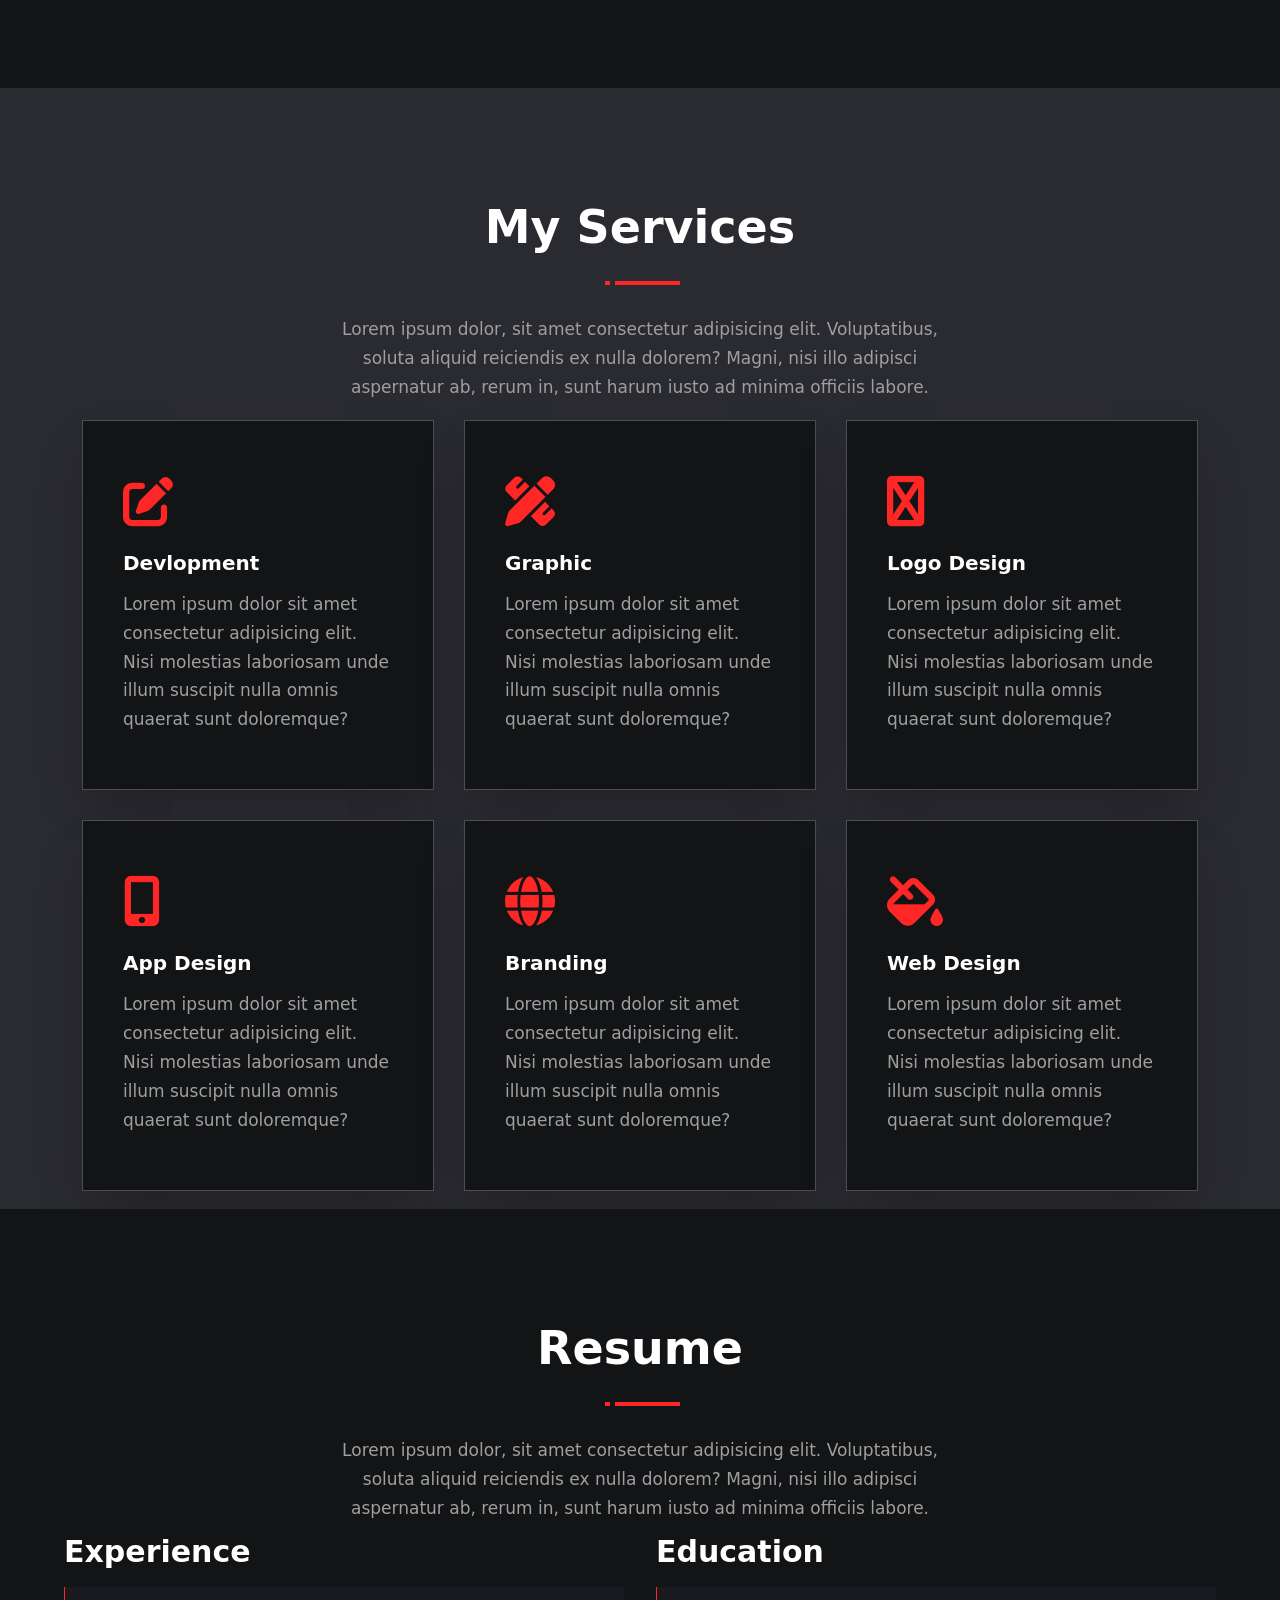
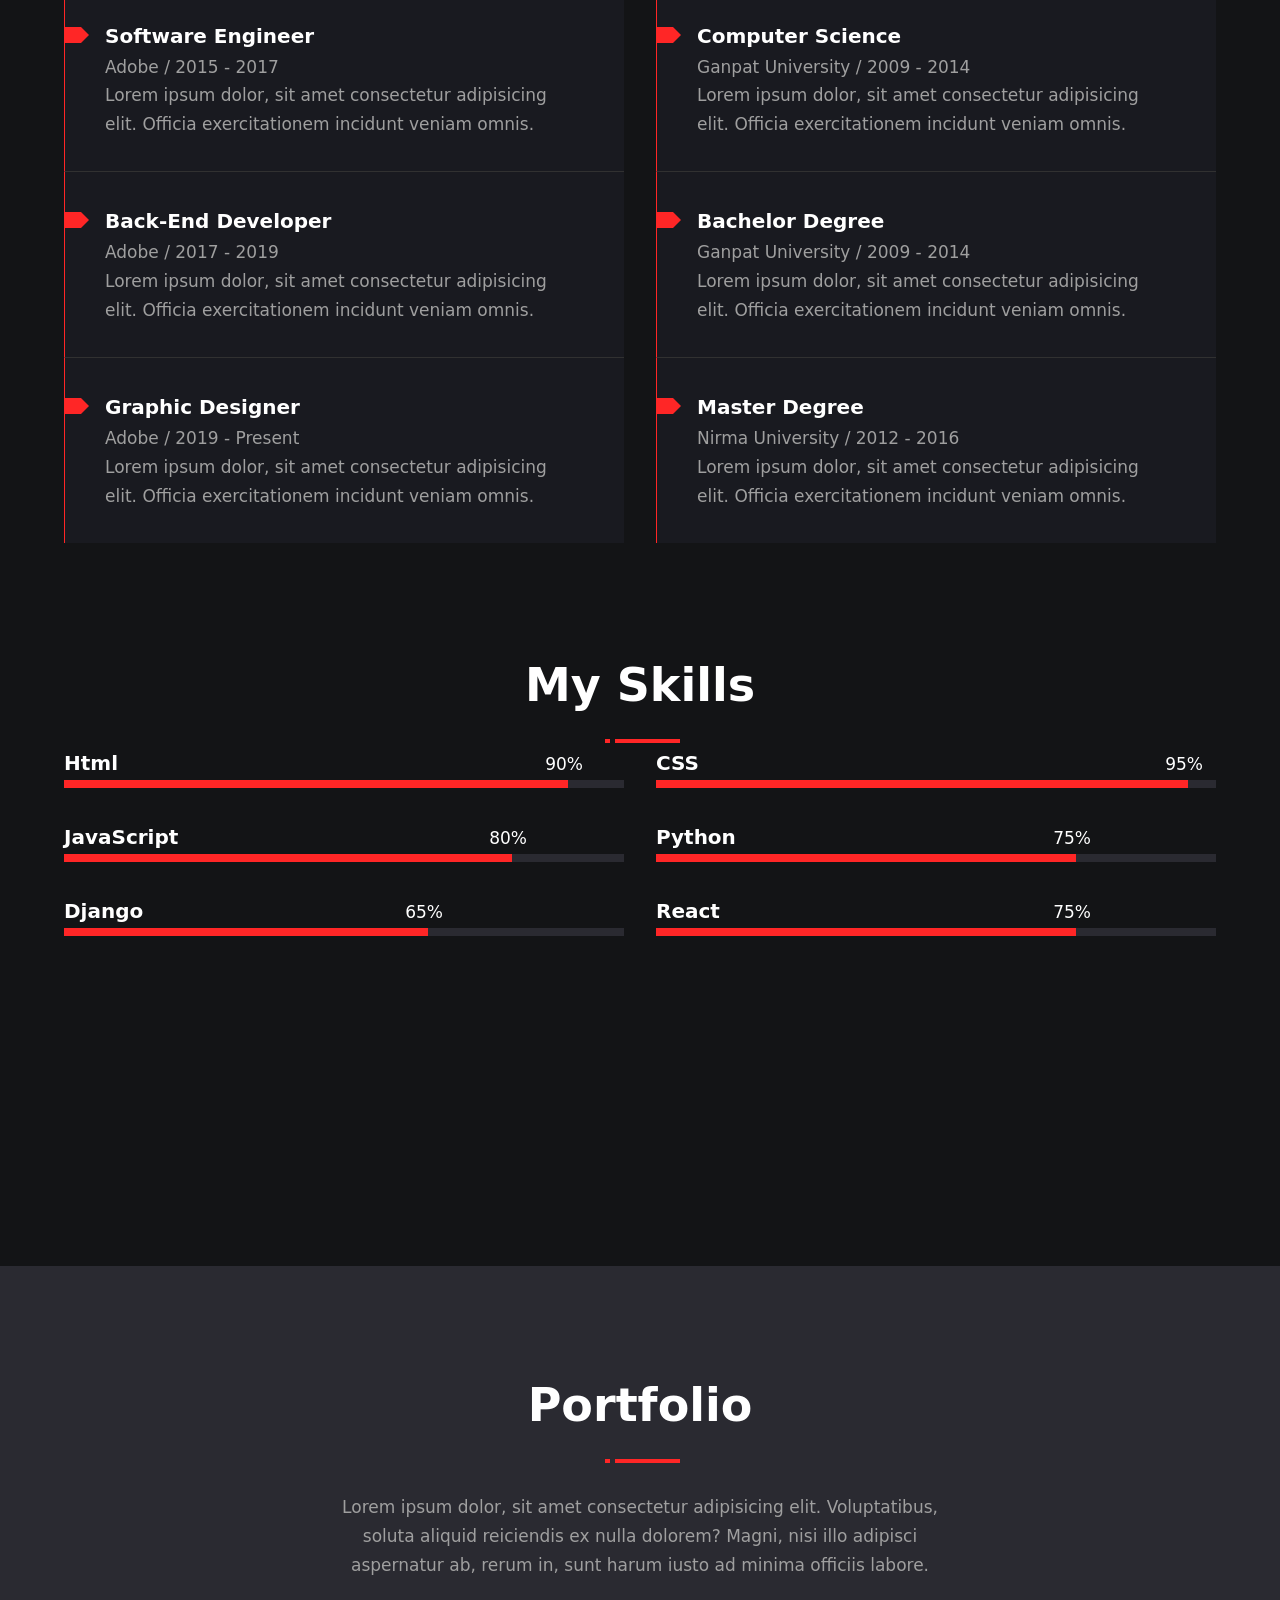
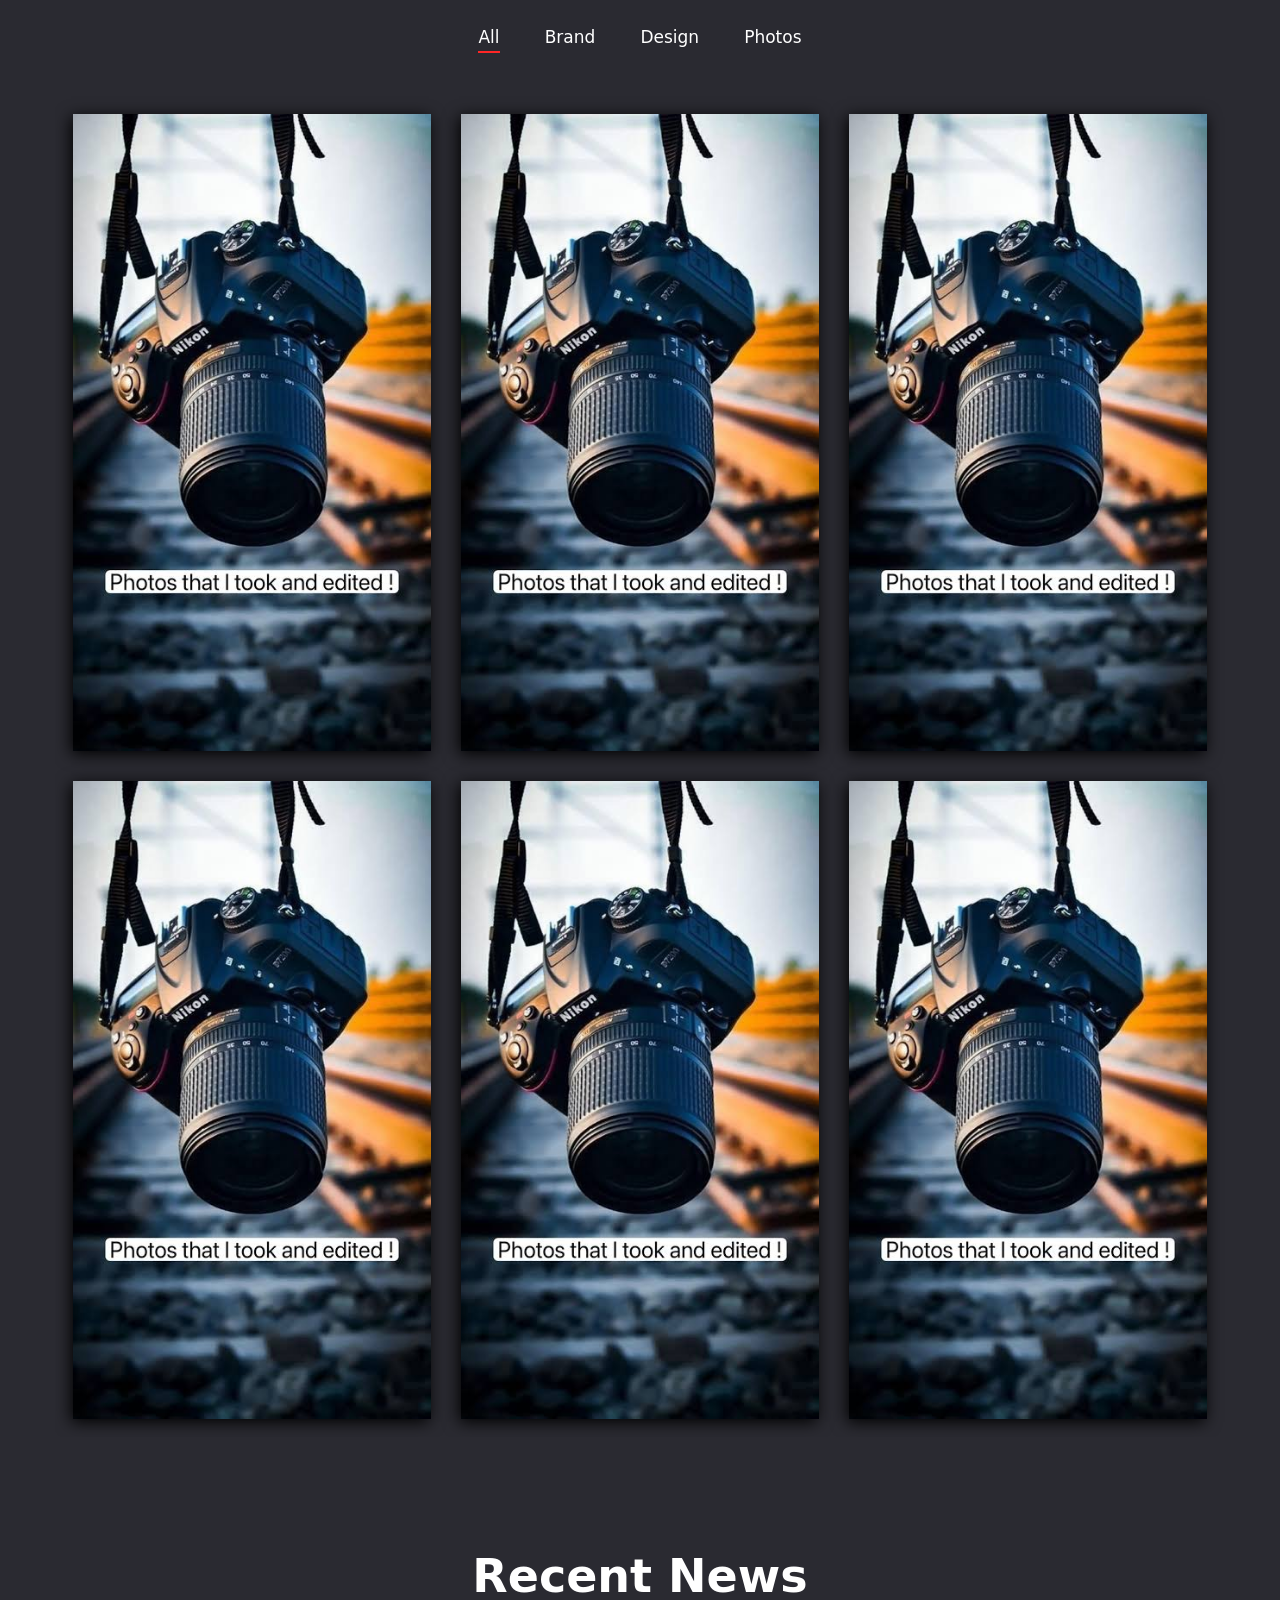
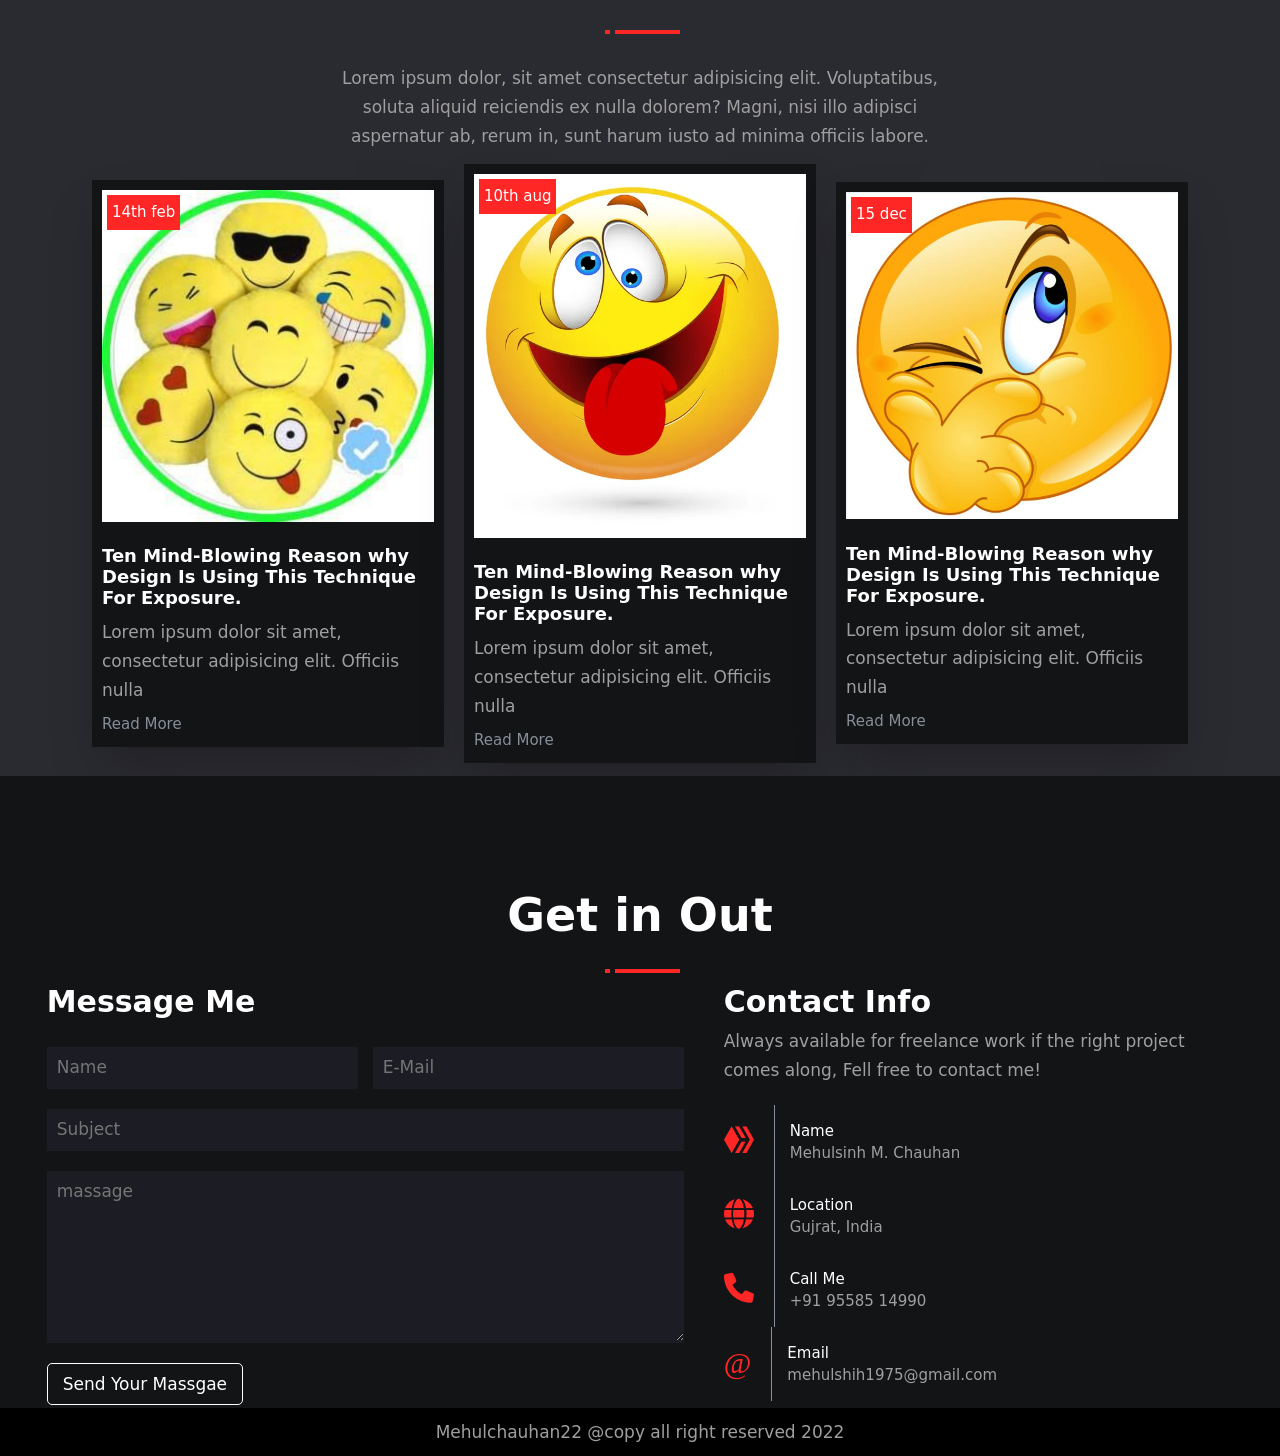
==== commit aac7855f: "web.html" ====
--- a/web.html
+++ b/web.html
@@ -168,7 +168,7 @@
                     <!-- ---List Item End--- -->
 
                 </div>
-                <button class="btn"><a href="#">Download CV</a></button>
+                <button class="btn"><a href="images/Mehulsinh's Resume (1).pdf" download>Download Resume</a></button>
             </div>
         </div>
     </section>
